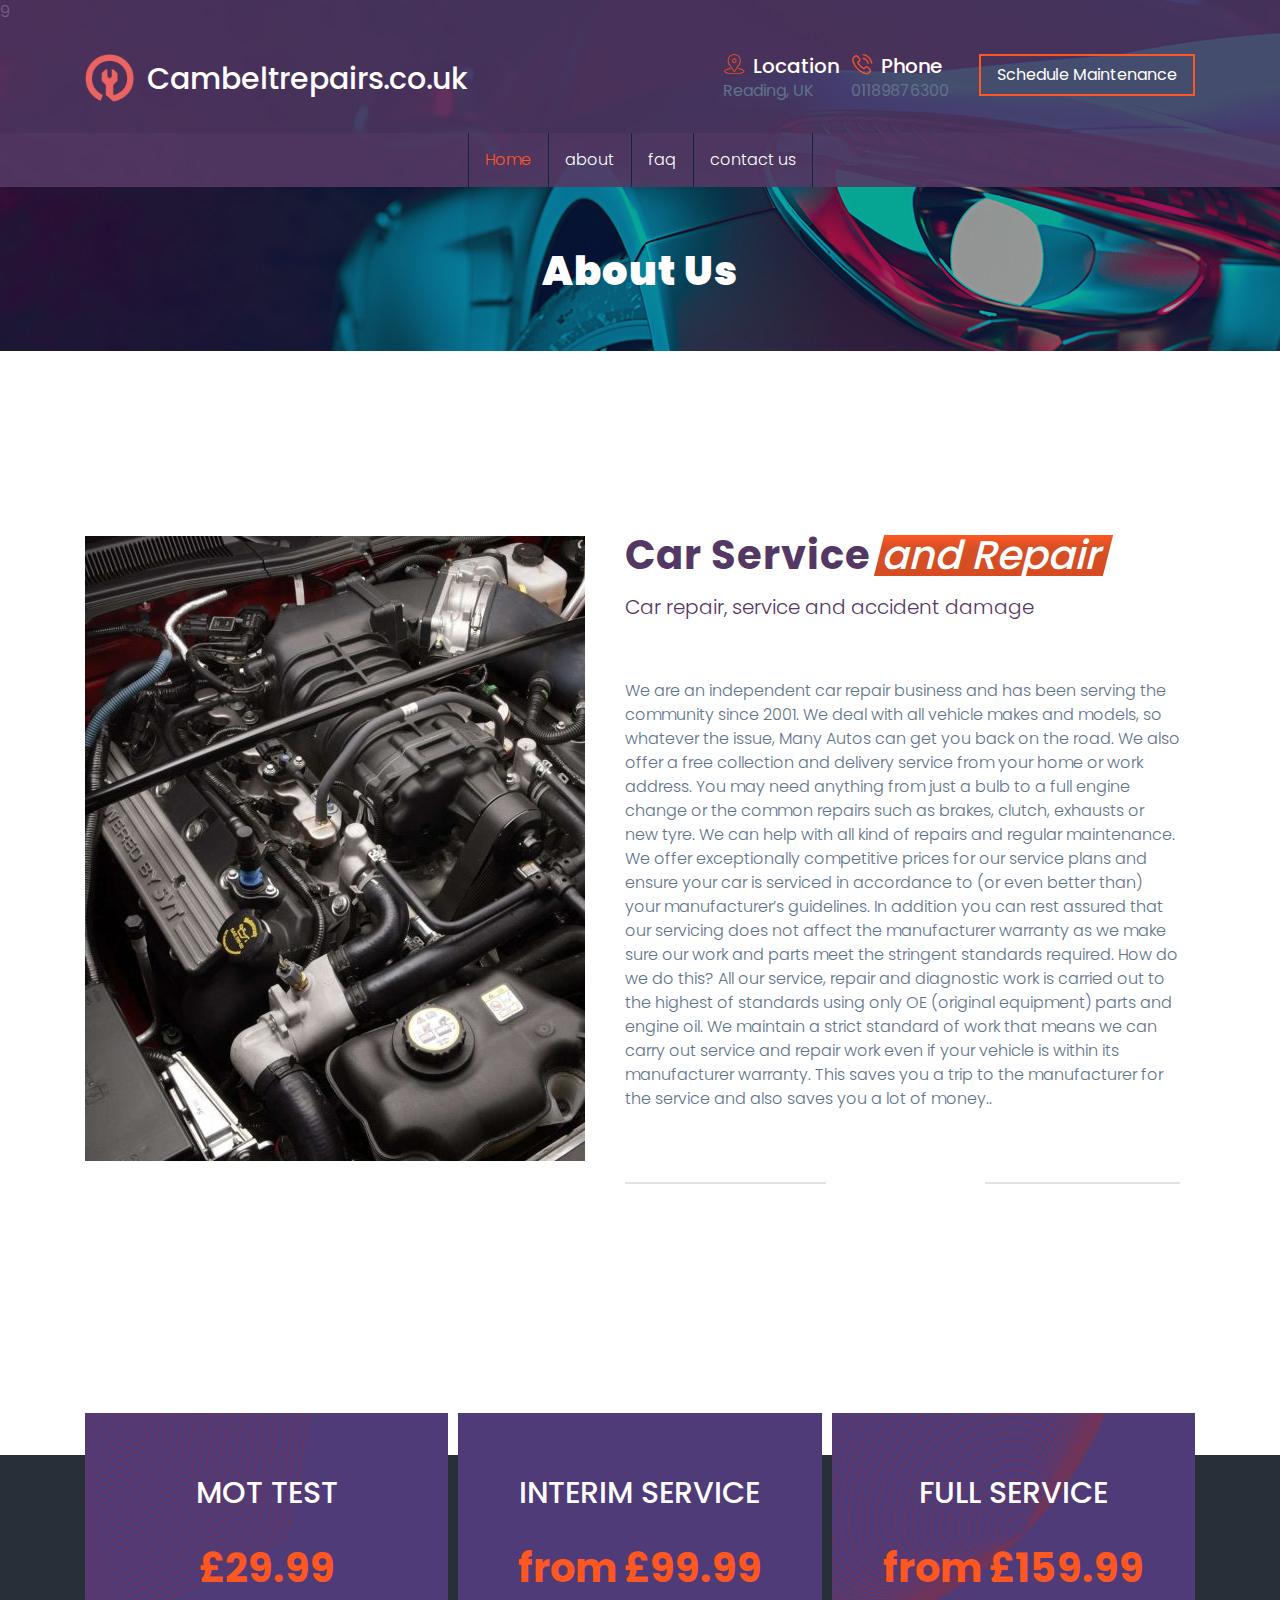
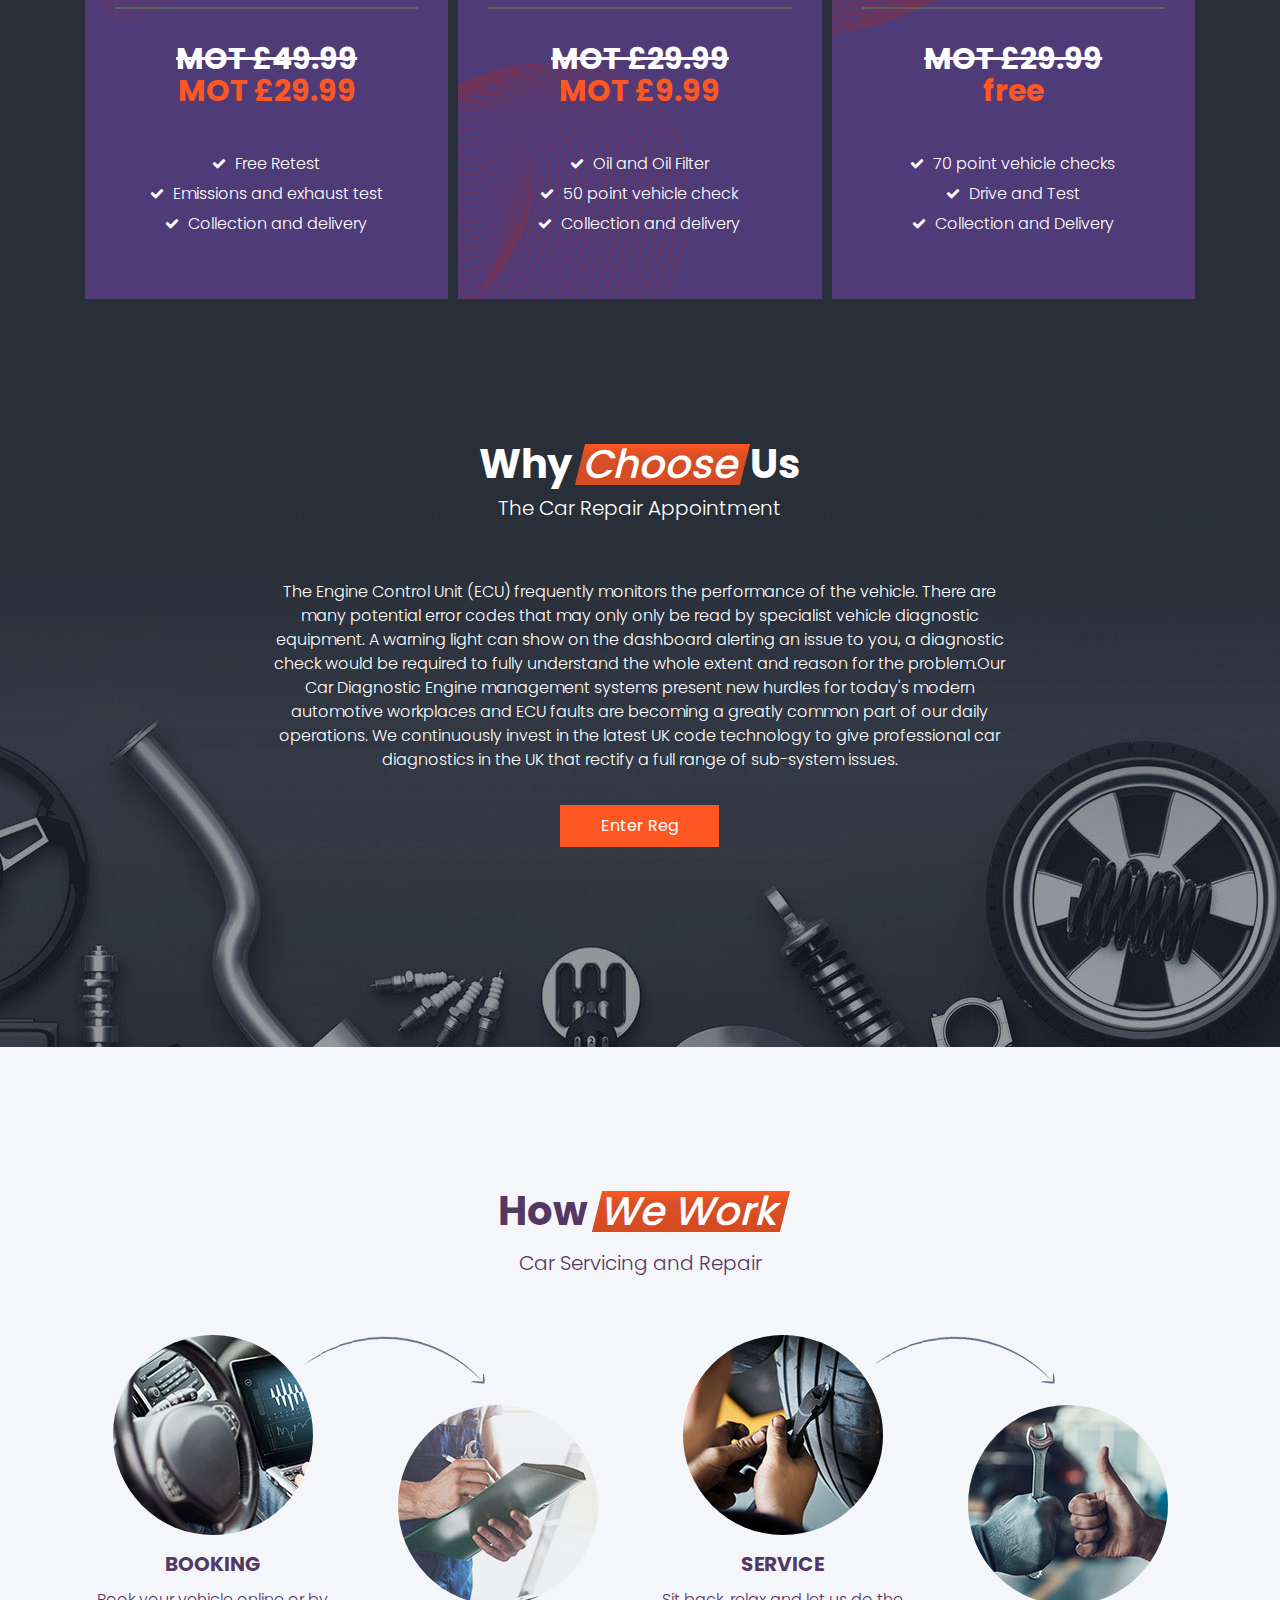
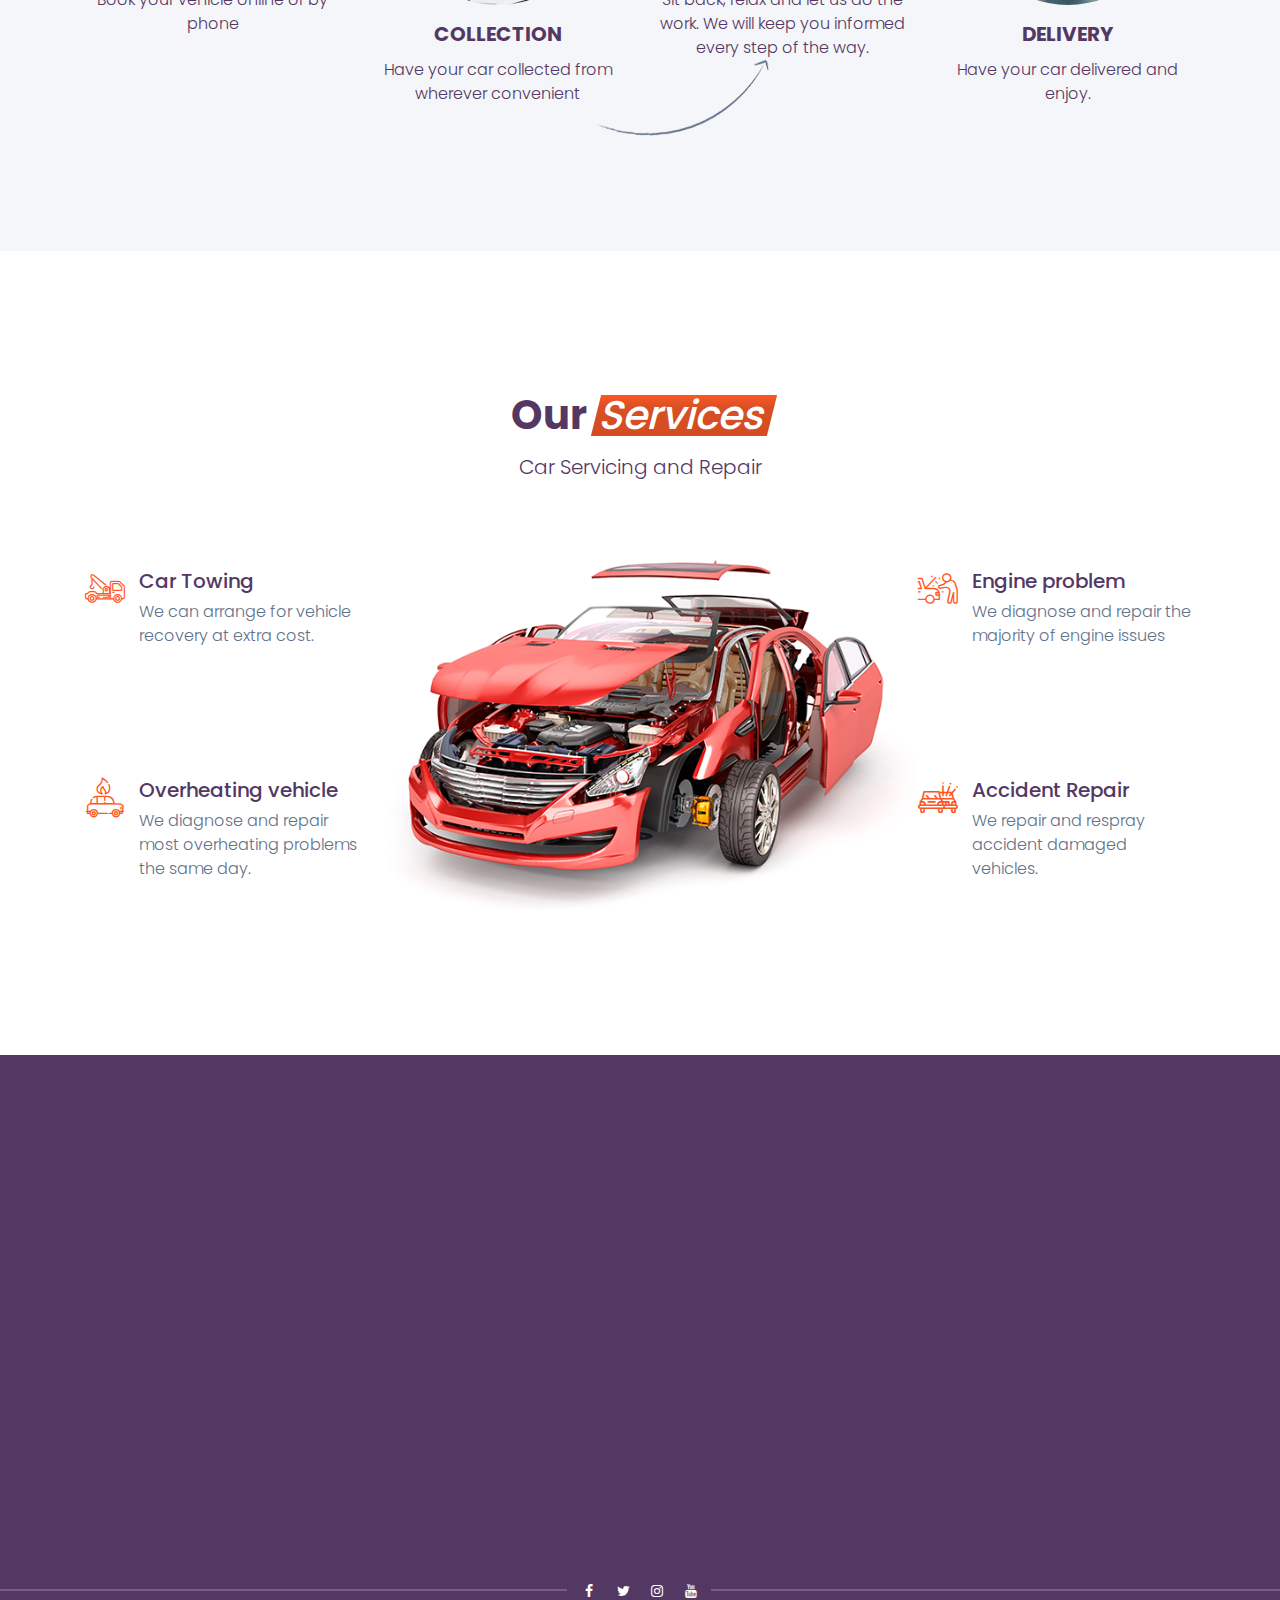
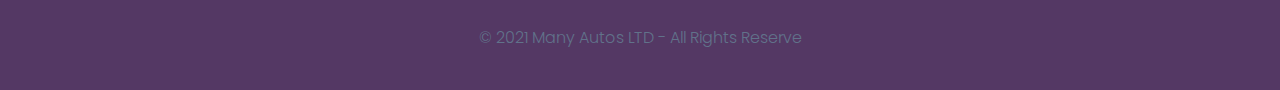
==== about.html @ 630802f2 "upload project" ====
<!DOCTYPE html>
<!--[if lt IE 7]>      <html class="no-js lt-ie9 lt-ie8 lt-ie7"> <![endif]-->
<!--[if IE 7]>         <html class="no-js lt-ie9 lt-ie8"> <![endif]-->
<!--[if IE 8]>         <html class="no-js lt-ie9"> <![endif]-->
<!--[if gt IE 8]><!-->
<html class="no-js">
  <!--<![endif]-->
  <head>
    <meta http-equiv="content-type" content="text/html; charset=utf-8">
    <!-- Smartsupp Live Chat script -->
    <script type="text/javascript">
var _smartsupp = _smartsupp || {};
_smartsupp.key = '002fcc499d709c8a14ff2251e79c9b4c94eb533a';
window.smartsupp||(function(d) {
  var s,c,o=smartsupp=function(){ o._.push(arguments)};o._=[];
  s=d.getElementsByTagName('script')[0];c=d.createElement('script');
  c.type='text/javascript';c.charset='utf-8';c.async=true;
  c.src='https://www.smartsuppchat.com/loader.js?';s.parentNode.insertBefore(c,s);
})(document);
</script> <title>Cambeltrepairs</title>
    <!--[if IE]>
		<meta http-equiv="X-UA-Compatible" content="IE=edge">	<![endif]-->
    <meta name="description" content="">
    <meta name="viewport" content="width=device-width, initial-scale=1, shrink-to-fit=no">
    <!-- Place favicon.ico and apple-touch-icon.png in the root directory -->
    <link rel="stylesheet" href="css/bootstrap.min.css">
    <link rel="stylesheet" href="css/animations.css">
    <link rel="stylesheet" href="css/font-awesome.css">
    <link rel="stylesheet" href="css/main.css" class="color-switcher-link">
    <script src="js/vendor/modernizr-2.6.2.min.js"></script>
    <!--[if lt IE 9]>
		<script src="js/vendor/html5shiv.min.js"></script>		<script src="js/vendor/respond.min.js"></script>		<script src="js/vendor/jquery-1.12.4.min.js"></script>	<![endif]-->
  </head>
  <body> <!--[if lt IE 9]>
		<div class="bg-danger text-center">You are using an <strong>outdated</strong> browser. Please <a href="http://browsehappy.com/" class="color-main">upgrade your browser</a> to improve your experience.</div>	<![endif]-->
    <div class="preloader">
      <div class="preloader_image"></div>
    </div>
    <!-- search modal -->
    <div class="modal" tabindex="-1" role="dialog" aria-labelledby="search_modal"

      id="search_modal"> <button type="button" class="close" data-dismiss="modal"

        aria-label="Close"> <span aria-hidden="true">×</span> </button>
      <div class="widget widget_search">
        <form method="get" class="searchform search-form" action="/">
          <div class="form-group"> <input value="" name="search" class="form-control"

              placeholder="Search keyword" id="modal-search-input" type="text">
          </div>
          <button type="submit" class="btn">Search</button> </form>
      </div>
    </div>
    <!-- Unyson messages modal -->
    <div class="modal fade" tabindex="-1" role="dialog" id="messages_modal">
      <div class="fw-messages-wrap ls p-normal">
        <!-- Uncomment this UL with LI to show messages in modal popup to your user: -->
        <!--
		<ul class="list-unstyled">			<li>Message To User</li>		</ul>		--> </div>
    </div>
    <!-- eof .modal -->
    <div class="modal fade" id="modalLoginForm" tabindex="-1" role="dialog" aria-labelledby="modalLoginForm"

      aria-hidden="true">
      <div class="modal-dialog" role="document">
        <div class="row c-gutter-0"> <button type="button" class="close" data-dismiss="modal"

            aria-label="Close"> <span>×</span> </button>
          <div class="col-6">
            <div class="modal-content">
              <div class="modal-header justify-content-center">
                <h4 class="modal-title">Sign in</h4>
              </div>
              <div class="modal-body">
                <form action="/">
                  <div class="form-group has-placeholder"> <label for="name-sigin">Your
                      Name:</label> <input class="form-control" id="name-sigin"

                      placeholder="Enter your name" name="First name" type="text">
                  </div>
                  <div class="form-group has-placeholder"> <label for="sigpassword">Password:</label>
                    <input class="form-control" id="sigpassword" placeholder="password"

                      name="sigpassword" type="password"> </div>
                  <div class="modal-password"> <a href="#" class="modal-password-btn">Forgot
                      password?</a> </div>
                  <div class="modal-footer d-flex justify-content-center"> <button

                      type="submit" class="btn btn-small btn-maincolor log-btn">Log
                      in</button> </div>
                </form>
              </div>
            </div>
          </div>
          <div class="col-6 ds s-overlay"> <img src="images/modal-login-form.jpg"

              alt=""> </div>
        </div>
      </div>
    </div>
    <!-- wrappers for visual page editor and boxed version of template -->
    <div id="canvas">
      <div id="box_wrapper">
        <!-- template sections -->
        <div class="header_absolute s-parallax ds bs s-overlay">
          <!--topline section visible only on small screens|-->
          <section class="page_toplogo ds s-overlay s-pt-10 s-pb-5 s-py-lg-30">9
            <div class="container">
              <div class="row align-items-center">
                <div class="col-lg-12">
                  <div class="d-lg-flex justify-content-lg-end align-items-lg-center">
                    <div class="mr-auto">
                      <!--
							if you want to display toplogo info on smaller screens							than use following CSS classes below:						 	d-sm-flex justify-content-sm-center						 -->
                      <div class="d-none d-lg-flex justify-content-center justify-content-lg-start">
                        <a href="index.html" class="logo"> <img src="images/logo.png" alt="">
                          <span class="logo-text fw-500">Cambeltrepairs.co.uk</span>
                        </a> </div>
                    </div>
                    <!--
						if you want to display toplogo info on smaller screens						than use following CSS classes below:						d-sm-flex justify-lg-content-end justify-content-sm-between align-items-center					-->
                    <div class="d-flex justify-lg-content-end align-items-center meta-icons">
                      <div class="media">
                        <div class="media d-none d-md-flex">
                          <div class="icon-styled color-main fs-20"> <i class="ico-placeholder"></i>
                          </div>
                          <div class="media-body">
                            <h6>Location</h6>
                            <p class="fw-400">Reading, UK </p>
                          </div>
                        </div>
                        <div class="media">
                          <div class="icon-styled color-main fs-20"> <i class="ico-phone-call"></i>
                          </div>
                          <div class="media-body">
                            <h6>Phone</h6>
                            <p class="fw-400"> 01189876300 </p>
                          </div>
                        </div>
                        <div class="d-none d-xl-block"> <a href="https://www.manyautosltd.com/service-booking"

                            class="btn btn-small btn-outline-maincolor btn-appointment">Schedule
                            Maintenance</a> </div>
                      </div>
                    </div>
                    <!-- header toggler --> </div>
                </div>
              </div>
            </div>
          </section>
          <!--eof topline-->
          <!-- header with single Bootstrap column only for navigation and includes. Used with topline and toplogo sections. Menu toggler must be in toplogo section -->
          <header class="page_header s-py-10 s-py-lg-0 ds ms s-overlay nav-bordered justify-nav-center">
            <div class="container-fluid">
              <div class="row align-items-center">
                <div class="d-lg-none col-11"> <a href="index.html" class="logo"> <img

                      src="images/logo.png" alt=""> <span class="logo-text fw-500"><span class="fw-200">Cambeltrepairs</span></span> </a> </div>
                <div class="col-xl-12">
                  <div class="nav-wrap">
                    <!-- main nav start -->
                    <nav class="top-nav">
                      <ul class="nav sf-menu">
                        <li class="active"> <a href="index">Home</a> </li>
                        <li> <a href="about">about</a></li>
                        <li> <a href="faq">faq</a> </li>
                        <li> <a href="https://manyautosltd.com/contact">contact us</a></li>
                        <!-- blog -->
                        <!-- eof contacts -->
                      </ul>
                    </nav>
                    <!-- eof main nav --> </div>
                </div>
              </div>
            </div>
            <!-- header toggler --> <span class="toggle_menu"><span></span></span>
          </header>
          <section class="page_title ds s-pt-105 s-pb-50 s-pt-lg-115 s-pb-lg-60">
            <div class="divider-3 d-none d-lg-block"></div>
            <div class="container">
              <div class="row">
                <div class="col-md-12">
                  <h1 class="bold text-center">About Us</h1>
                </div>
              </div>
            </div>
          </section>
        </div>
        <section class="ls s-py-60 s-pb-md-100 s-py-lg-150">
          <div class="container">
            <div class="row">
              <div class="col-12">
                <div class="row align-items-center text-center text-lg-left c-gutter-0">
                  <div class="col-lg-6"> <img src="images/team/07.jpg" alt="">
                    <div class="divider-40 d-block d-lg-none"></div>
                  </div>
                  <div class="left-content col-lg-6 text-center text-lg-left">
                    <div class="divider-30 d-none d-lg-block"></div>
                    <h4 class="mt-0">Car Service<span class="text-gradient">and
                        Repair</span></h4>
                    <p class="fs-20 color-dark">Car repair, service and accident
                      damage</p>
                    <div class="divider-60 d-none d-xl-block"></div>
                    <p> We are an independent car repair business and has been
                      serving the community since 2001. We deal with all vehicle
                      makes and models, so whatever the issue, Many Autos can
                      get you back on the road. We also offer a free collection
                      and delivery service from your home or work address.
                      You may need anything from just a bulb to a full engine
                      change or the common repairs such as brakes, clutch,
                      exhausts or new tyre. We can help with all kind of repairs
                      and regular maintenance.
                      We offer exceptionally competitive prices for our service
                      plans and ensure your car is serviced in accordance to (or
                      even better than) your manufacturer’s guidelines. In
                      addition you can rest assured that our servicing does not
                      affect the manufacturer warranty as we make sure our work
                      and parts meet the stringent standards required. How do we
                      do this? All our service, repair and diagnostic work is
                      carried out to the highest of standards using only OE
                      (original equipment) parts and engine oil.
                      We maintain a strict standard of work that means we can
                      carry out service and repair work even if your vehicle is
                      within its manufacturer warranty. This saves you a trip to
                      the manufacturer for the service and also saves you a lot
                      of money.. </p>
                    <div class="divider-60 d-none d-xl-block"></div>
                    <p class="signature text-center with-border overflow-hidden">
                      <img src="" alt=""> </p>
                  </div>
                </div>
              </div>
            </div>
          </div>
          <div class="divider-110 d-none d-lg-block"></div>
        </section>
        <section class="ds s-pt-60 s-pt-md-5 s-pb-0 s-pb-md-15 s-pb-lg-150 choose-us-section c-gutter-10 overflow-visible"

          id="choose-us">
           <div class="container">
            <div class="row plan-content c-mt-0 c-mt-lg-10 c-mt-xl-0">
              <div class="col-xl-4 col-md-6">
                <div class="pricing-plan plan1 cs">
                  <div class="plan-name">
                    <h5 class="text-uppercase"> MOT TEST </h5>
                  </div>
                  <div class="price-wrap pt-5 color-main2"><span class="plan-sign">£</span>
                    <span class="plan-price">29.99</span>
                    </div>
                    <hr style="width:100%;text-align:left;margin-left:0">
                     <div class="price-wrap pt-2">
                    <span class="plan-price priceOff">MOT £49.99</span>
                    </div>
                     <div class="price-wrap pt-2 color-main2">
                    <span class="plan-price priceOn">MOT £29.99</span>
                    </div>
                  <div class="plan-features">
                    <ul>
                      <li><i class="ico-check fs-12 fw-900"></i>Free Retest</li>
                      <li><i class="ico-check fs-12 fw-900"></i>Emissions and
                        exhaust test</li>
                      <li><i class="ico-check fs-12 fw-900"></i>Collection and
                        delivery</li>
                    </ul>
                  </div>
                </div>
              </div>
              <div class="col-xl-4 col-md-6">
                <div class="pricing-plan plan2 cs">
                  <div class="plan-name">
                    <h5 class="text-uppercase"> Interim Service </h5>
                  </div>
                  <div class="price-wrap pt-5 color-main2"><span class="plan-sign">from £</span>
                    <span class="plan-price">99.99</span>
                    </div>
                    <hr style="width:100%;text-align:left;margin-left:0">
                     <div class="price-wrap pt-2">
                    <span class="plan-price priceOff">MOT £29.99</span>
                    </div>
                     <div class="price-wrap pt-2 color-main2">
                    <span class="plan-price priceOn">MOT £9.99</span>
                    </div>
                  <div class="plan-features">
                    <ul>
                      <li><i class="ico-check fs-12 fw-900"></i>Oil and Oil
                        Filter</li>
                      <li><i class="ico-check fs-12 fw-900"></i>50 point vehicle
                        check</li>
                      <li><i class="ico-check fs-12 fw-900"></i>Collection and
                        delivery</li>
                    </ul>
                  </div>
                </div>
              </div>
              <div class="col-xl-4 col-md-6">
                <div class="pricing-plan plan3 cs">
                  <div class="plan-name">
                    <h5 class="text-uppercase"> Full
                      Service </h5>
                  </div>
                  <div class="price-wrap pt-5 color-main2"><span class="plan-sign">from £</span>
                    <span class="plan-price">159.99</span>
                    </div>
                    <hr style="width:100%;text-align:left;margin-left:0">
                     <div class="price-wrap pt-2">
                    <span class="plan-price priceOff">MOT £29.99</span>
                    </div>
                     <div class="price-wrap pt-2 color-main2">
                    <span class="plan-price priceOn">free</span>
                    </div>
                  <div class="plan-features">
                    <ul>
                      <li><i class="ico-check fs-12 fw-900"></i>70 point vehicle
                        checks</li>
                      <li><i class="ico-check fs-12 fw-900"></i>Drive and Test</li>
                      <li><i class="ico-check fs-12 fw-900"></i>Collection and
                        Delivery</li>
                    </ul>
                  </div>
                </div>
              </div>
              
              <div class="divider-145 d-none d-lg-block"></div>
            </div>
            <div class="row c-mb-45 c-mb-lg-0">
              <div class="divider-40 d-block d-lg-none"></div>
              <div class="offset-lg-2 col-lg-8 item-content text-center">
                <h3 class="special-heading text-center">Why<span class="text-gradient">Choose</span>
                  Us</h3>
                <p class="fs-20 color-dark">The Car Repair Appointment</p>
                <div class="divider-60 d-none d-lg-block"></div>
                <p>The Engine Control Unit (ECU) frequently monitors the performance of the vehicle. There are many
                 potential error codes that may only only be read by specialist vehicle diagnostic equipment. A warning light can show on the dashboard
                alerting an issue to you, a diagnostic check would be required to fully understand the whole extent and reason for the problem.Our Car Diagnostic
                Engine management systems present new hurdles for today's modern automotive workplaces and ECU faults are becoming a greatly common part of our daily operations.
                We continuously invest in the latest UK code technology to give professional car diagnostics in the UK that rectify a full range of sub-system issues.</p>
                <div class="divider-33 d-none d-lg-block"></div>
                <div> <a href="https://manyautosltd.com/" class="btn btn-small btn-maincolor">Enter Reg</a>
                </div>
              </div>
            </div>
            <div class="divider-50 d-none d-lg-block"></div>
          </div>
        </section>
        <section class="s-pt-55 s-pb-0 s-pt-md-50 s-pt-lg-140 s-pb-lg-145 ls ms text-center steps-section"

          id="steps">
          <div class="container">
            <div class="col-12 text-center mb-55">
              <h4>How<span class="text-gradient">We Work</span></h4>
              <p class="fs-20 color-dark">Car Servicing and Repair</p>
              <div class="divider-60 d-none d-xl-block"></div>
            </div>
            <div class="row c-mb-53 c-mb-lg-0">
              <div class="col-12 col-lg-3">
                <div class="steps"> <img src="images/step01.jpg" alt="">
                  <div class="step-content">
                    <h6 class="fw-700">BOOKING</h6>
                    <p class="color-dark">Book your vehicle online or by phone</p>
                  </div>
                </div>
              </div>
              <div class="col-12 col-lg-3">
                <div class="steps feature-step"> <img src="images/step02.jpg" alt="">
                  <div class="step-content">
                    <h6 class="fw-700">COLLECTION</h6>
                    <p class="color-dark">Have your car collected from wherever
                      convenient</p>
                  </div>
                </div>
              </div>
              <div class="col-12 col-lg-3">
                <div class="steps"> <img src="images/step03.jpg" alt="">
                  <div class="step-content">
                    <h6 class="fw-700">SERVICE</h6>
                    <p class="color-dark">Sit back, relax and let us do the
                      work. We will keep you informed every step of the way. </p>
                  </div>
                </div>
              </div>
              <div class="col-12 col-lg-3">
                <div class="steps feature-step last-step"> <img src="images/step04.jpg"

                    alt="">
                  <div class="step-content">
                    <h6 class="fw-700">DELIVERY</h6>
                    <p class="color-dark">Have your car delivered and enjoy.</p>
                  </div>
                </div>
              </div>
            </div>
          </div>
        </section>
        <section class="ls s-pt-55 s-pt-md-50 s-pb-5 s-pt-lg-140 s-pb-lg-145 service-section text-center text-lg-left c-gutter-0"

          id="service">
          <div class="container">
            <div class=" col-12 mb-50 text-center">
              <h4>Our<span class="text-gradient">Services</span></h4>
              <p class="fs-20 color-dark">Car Servicing and Repair</p>
              <div class="divider-60 d-none d-xl-block"></div>
            </div>
            <div class="row align-items-center">
              <div class="col-lg-4 col-xl-3">
                <div class="media">
                  <div class="icon-styled color-main fs-40"> <i class="ico-tow-truck"></i>
                  </div>
                  <div class="media-body">
                    <h6> Car Towing </h6>
                    <p> We can arrange for vehicle recovery at extra cost. </p>
                  </div>
                </div>
                
                <div class="divider-130 d-none d-lg-block"></div>
                <div class="media">
                  <div class="icon-styled color-main fs-40"> <i class="ico-car-alt"></i>
                  </div>
                  <div class="media-body">
                    <h6> Overheating vehicle </h6>
                    <p> We diagnose and repair most overheating problems the
                      same day. </p>
                  </div>
                </div>
              </div>
              <div class="col-lg-4 col-xl-6"> <img src="images/02.png" alt="">
              </div>
              <div class="col-lg-4 col-xl-3">
                <div class="media">
                  <div class="icon-styled color-main fs-40"> <i class="ico-breakdown"></i>
                  </div>
                  <div class="media-body">
                    <h6> Engine problem </h6>
                    <p> We diagnose and repair the majority of engine issues </p>
                  </div>
                </div>
                <div class="divider-130 d-none d-lg-block"></div>
                <div class="media">
                  <div class="icon-styled color-main fs-40"><i class="ico-accident"></i>
                  </div>
                  <div class="media-body">
                    <h6> Accident Repair </h6>
                    <p> We repair and respray accident damaged vehicles. </p>
                  </div>
                </div>
               
                </div>
              </div>
            </div>
          </div>
        </section>
        <div id="footer"></div>
        <footer class="page_footer ds ms s-pt-60 s-pt-lg-80 c-gutter-40">
          <div class="container">
            <div class="row">
              <div class="divider-20 d-none d-xl-block"></div>
              <div class="col-md-4 animate" data-animation="fadeInUp">
                <div class="widget widget_working_hours">
                  <h3>Our Hours</h3>
                  <ul class="list-bordered">
                    <li class="row">
                      <div class="col-6"> Monday </div>
                      <div class="col-6"> <span class="color-darkgrey">9:00 -
                          6:00pm</span> </div>
                    </li>
                    <li class="row">
                      <div class="col-6"> Tuesday </div>
                      <div class="col-6"> <span class="color-darkgrey">9:00 -
                          6:00pm</span> </div>
                    </li>
                    <li class="row">
                      <div class="col-6"> Wednesday </div>
                      <div class="col-6"> <span class="color-darkgrey">9:00 -
                          6:00pm</span> </div>
                    </li>
                    <li class="row">
                      <div class="col-6"> Thursday </div>
                      <div class="col-6"> <span class="color-darkgrey">9:00 -
                          6:00pm</span> </div>
                    </li>
                    <li class="row">
                      <div class="col-6"> Friday </div>
                      <div class="col-6"> <span class="color-darkgrey">9:00 -
                          6:00pm</span> </div>
                    </li>
                    <li class="row">
                      <div class="col-6"> Saturday </div>
                      <div class="col-6"> <span class="color-darkgrey">10:00 -
                          6:00pm</span> </div>
                    </li>
                    <li class="row">
                      <div class="col-6"> Sunday </div>
                      <div class="col-6"> <span class="color-darkgrey">Closed</span>
                      </div>
                    </li>
                  </ul>
                </div>
              </div>
              <div class="col-md-4 animate" data-animation="fadeInUp">
                <!-- <div class="widget widget_contact_form">
                  <h3 class="widget-title">Drop a line</h3>
                  <form class="contact-form c-mb-20 c-gutter-20" method="post" action="sendmail.php">
                    <div class="form-group has-placeholder"> <label for="name">Full
                        Name <span class="required">*</span></label> <i class="fa fa-user color-darkgrey"></i>
                      <input aria-required="true" size="30" value="" name="name"

                        id="name" class="form-control" placeholder="Name" type="text">
                    </div>
                    <div class="form-group has-placeholder"> <label for="email">Email
                        address<span class="required">*</span></label> <i class="fa fa-envelope color-darkgrey"></i>
                      <input aria-required="true" size="30" value="" name="email"

                        id="email" class="form-control" placeholder="Email" type="email">
                    </div>
                    <div class="form-group has-placeholder"> <label for="message">Message</label>
                      <i class="fa fa-pencil color-darkgrey"></i> <textarea aria-required="true"

rows="6" cols="45" name="message" id="message" class="form-control" placeholder="Message"></textarea>
                    </div>
                    <div class="form-group mt-30"> <button type="submit" id="contact_form_submit"

                        name="contact_submit" class="btn btn-maincolor">Send
                        Message </button> </div>
                  </form>
                </div> -->
              </div>
              <div class="col-md-4 animate" data-animation="fadeInUp">
                <div class="widget widget_icons_list list2">
                  <h3>Contacts</h3>
                  <p>Contact us via phone or our online chat system</p>
                  <div class="media side-icon-box">
                    <div class="icon-styled color-main fs-14"> <i class="fa fa-map-marker"></i>
                    </div>
                    <p class="media-body">Unit 4, Tunbridge Jones Industrial
                      Estate
                      Cradock Road, Reading, RG2 0JT</p>
                  </div>
                  <div class="media side-icon-box">
                    <div class="icon-styled color-main fs-14"> <i class="fa fa-phone"></i>
                    </div>
                    <p class="media-body">01189876300</p>
                  </div>
                </div>
                <div class="widget widget_social_buttons"> <a href="https://www.facebook.com/manyautoslimited/"

                    class="fa fa-facebook color-bg-icon rounded-icon"></a> <a href="https://twitter.com/manyautos"

                    class="fa fa-twitter color-bg-icon rounded-icon"></a> <a href="https://www.instagram.com/manyauto/"

                    class="fa fa-instagram color-bg-icon rounded-icon"></a> 
                     <a

                    href="https://www.youtube.com/channel/UCj5peOCn-mwfKkOplGkrD4w"

                    class="fa fa-youtube color-bg-icon rounded-icon"></a> 
                      </div>
              </div>
            </div>
          </div>
        </footer>
        <section class="page_copyright ds ms s-pt-0 s-pb-25 s-py-lg-20">
          <div class="container">
            <div class="divider-2 d-none d-lg-block"></div>
            <div class="row align-items-center">
              <div class="divider-20 d-none d-lg-block"></div>
              <div class="col-md-12 text-center">
                <p class="social-icons with-border"> <span><a href="https://www.facebook.com/manyautoslimited/"

                      class="fa fa-facebook-f"></a> <a href="https://twitter.com/manyautos"

                      class="fa fa-twitter"></a> <a href="https://www.instagram.com/manyauto/"

                      class="fa fa-instagram"></a> <a href="https://www.youtube.com/channel/UCj5peOCn-mwfKkOplGkrD4w"

                      class="fa fa-youtube"></a></span> </p>
                <p> © 2021 Many Autos LTD - All Rights Reserve</p>
              </div>
              <div class="divider-20 d-none d-lg-block"></div>
            </div>
          </div>
        </section>
      </div>
      <!-- eof #box_wrapper --> </div>
    <!-- eof #canvas -->
    <script src="js/compressed.js"></script>
    <script src="js/main.js"></script>
  </body>
</html>
---- css/animations.css ----
/*
==============================================
CSS3 ANIMATION CHEAT SHEET
==============================================

Made by Justin Aguilar

www.justinaguilar.com/animations/

Questions, comments, concerns, love letters:
justin@justinaguilar.com
==============================================
*/

/*
==============================================
slideDown
==============================================
*/


.slideDown{
	animation-name: slideDown;
	-webkit-animation-name: slideDown;

	animation-duration: 1s;
	-webkit-animation-duration: 1s;

	animation-timing-function: ease;
	-webkit-animation-timing-function: ease;

	visibility: visible;
}

@keyframes slideDown {
	0% {
		transform: translateY(-100%);
	}
	50%{
		transform: translateY(8%);
	}
	65%{
		transform: translateY(-4%);
	}
	80%{
		transform: translateY(4%);
	}
	95%{
		transform: translateY(-2%);
	}
	100% {
		transform: translateY(0%);
	}
}

@-webkit-keyframes slideDown {
	0% {
		-webkit-transform: translateY(-100%);
	}
	50%{
		-webkit-transform: translateY(8%);
	}
	65%{
		-webkit-transform: translateY(-4%);
	}
	80%{
		-webkit-transform: translateY(4%);
	}
	95%{
		-webkit-transform: translateY(-2%);
	}
	100% {
		-webkit-transform: translateY(0%);
	}
}

/*
==============================================
slideUp
==============================================
*/


.slideUp{
	animation-name: slideUp;
	-webkit-animation-name: slideUp;

	animation-duration: 1s;
	-webkit-animation-duration: 1s;

	animation-timing-function: ease;
	-webkit-animation-timing-function: ease;

	visibility: visible;
}

@keyframes slideUp {
	0% {
		transform: translateY(100%);
	}
	50%{
		transform: translateY(-8%);
	}
	65%{
		transform: translateY(4%);
	}
	80%{
		transform: translateY(-4%);
	}
	95%{
		transform: translateY(2%);
	}
	100% {
		transform: translateY(0%);
	}
}

@-webkit-keyframes slideUp {
	0% {
		-webkit-transform: translateY(100%);
	}
	50%{
		-webkit-transform: translateY(-8%);
	}
	65%{
		-webkit-transform: translateY(4%);
	}
	80%{
		-webkit-transform: translateY(-4%);
	}
	95%{
		-webkit-transform: translateY(2%);
	}
	100% {
		-webkit-transform: translateY(0%);
	}
}

/*
==============================================
slideLeft
==============================================
*/


.slideLeft{
	animation-name: slideLeft;
	-webkit-animation-name: slideLeft;

	animation-duration: 1s;
	-webkit-animation-duration: 1s;

	animation-timing-function: ease-in-out;
	-webkit-animation-timing-function: ease-in-out;

	visibility: visible;
}

@keyframes slideLeft {
	0% {
		transform: translateX(150%);
	}
	50%{
		transform: translateX(-8%);
	}
	65%{
		transform: translateX(4%);
	}
	80%{
		transform: translateX(-4%);
	}
	95%{
		transform: translateX(2%);
	}
	100% {
		transform: translateX(0%);
	}
}

@-webkit-keyframes slideLeft {
	0% {
		-webkit-transform: translateX(150%);
	}
	50%{
		-webkit-transform: translateX(-8%);
	}
	65%{
		-webkit-transform: translateX(4%);
	}
	80%{
		-webkit-transform: translateX(-4%);
	}
	95%{
		-webkit-transform: translateX(2%);
	}
	100% {
		-webkit-transform: translateX(0%);
	}
}

/*
==============================================
slideRight
==============================================
*/


.slideRight{
	animation-name: slideRight;
	-webkit-animation-name: slideRight;

	animation-duration: 1s;
	-webkit-animation-duration: 1s;

	animation-timing-function: ease-in-out;
	-webkit-animation-timing-function: ease-in-out;

	visibility: visible;
}

@keyframes slideRight {
	0% {
		transform: translateX(-150%);
	}
	50%{
		transform: translateX(8%);
	}
	65%{
		transform: translateX(-4%);
	}
	80%{
		transform: translateX(4%);
	}
	95%{
		transform: translateX(-2%);
	}
	100% {
		transform: translateX(0%);
	}
}

@-webkit-keyframes slideRight {
	0% {
		-webkit-transform: translateX(-150%);
	}
	50%{
		-webkit-transform: translateX(8%);
	}
	65%{
		-webkit-transform: translateX(-4%);
	}
	80%{
		-webkit-transform: translateX(4%);
	}
	95%{
		-webkit-transform: translateX(-2%);
	}
	100% {
		-webkit-transform: translateX(0%);
	}
}

/*
==============================================
slideExpandUp
==============================================
*/


.slideExpandUp{
	animation-name: slideExpandUp;
	-webkit-animation-name: slideExpandUp;

	animation-duration: 1.6s;
	-webkit-animation-duration: 1.6s;

	animation-timing-function: ease-out;
	-webkit-animation-timing-function: ease -out;

	visibility: visible;
}

@keyframes slideExpandUp {
	0% {
		transform: translateY(100%) scaleX(0.5);
	}
	30%{
		transform: translateY(-8%) scaleX(0.5);
	}
	40%{
		transform: translateY(2%) scaleX(0.5);
	}
	50%{
		transform: translateY(0%) scaleX(1.1);
	}
	60%{
		transform: translateY(0%) scaleX(0.9);
	}
	70% {
		transform: translateY(0%) scaleX(1.05);
	}
	80%{
		transform: translateY(0%) scaleX(0.95);
	}
	90% {
		transform: translateY(0%) scaleX(1.02);
	}
	100%{
		transform: translateY(0%) scaleX(1);
	}
}

@-webkit-keyframes slideExpandUp {
	0% {
		-webkit-transform: translateY(100%) scaleX(0.5);
	}
	30%{
		-webkit-transform: translateY(-8%) scaleX(0.5);
	}
	40%{
		-webkit-transform: translateY(2%) scaleX(0.5);
	}
	50%{
		-webkit-transform: translateY(0%) scaleX(1.1);
	}
	60%{
		-webkit-transform: translateY(0%) scaleX(0.9);
	}
	70% {
		-webkit-transform: translateY(0%) scaleX(1.05);
	}
	80%{
		-webkit-transform: translateY(0%) scaleX(0.95);
	}
	90% {
		-webkit-transform: translateY(0%) scaleX(1.02);
	}
	100%{
		-webkit-transform: translateY(0%) scaleX(1);
	}
}

/*
==============================================
expandUp
==============================================
*/


.expandUp{
	animation-name: expandUp;
	-webkit-animation-name: expandUp;

	animation-duration: 0.7s;
	-webkit-animation-duration: 0.7s;

	animation-timing-function: ease;
	-webkit-animation-timing-function: ease;

	visibility: visible;
}

@keyframes expandUp {
	0% {
		transform: translateY(100%) scale(0.6) scaleY(0.5);
	}
	60%{
		transform: translateY(-7%) scaleY(1.12);
	}
	75%{
		transform: translateY(3%);
	}
	100% {
		transform: translateY(0%) scale(1) scaleY(1);
	}
}

@-webkit-keyframes expandUp {
	0% {
		-webkit-transform: translateY(100%) scale(0.6) scaleY(0.5);
	}
	60%{
		-webkit-transform: translateY(-7%) scaleY(1.12);
	}
	75%{
		-webkit-transform: translateY(3%);
	}
	100% {
		-webkit-transform: translateY(0%) scale(1) scaleY(1);
	}
}

/*
==============================================
fadeIn
==============================================
*/

.fadeIn {
	animation-name: fadeIn;
	-webkit-animation-name: fadeIn;

	animation-duration: 1.5s;
	-webkit-animation-duration: 1.5s;

	animation-timing-function: ease-in-out;
	-webkit-animation-timing-function: ease-in-out;

	visibility: visible;
}

@keyframes fadeIn {
	0% {
		transform: scale(0);
		opacity: 0.0;
	}
	60% {
		transform: scale(1.1);
	}
	80% {
		transform: scale(0.9);
		opacity: 1;
	}
	100% {
		transform: scale(1);
		opacity: 1;
	}
}

@-webkit-keyframes fadeIn {
	0% {
		-webkit-transform: scale(0);
		opacity: 0.0;
	}
	60% {
		-webkit-transform: scale(1.1);
	}
	80% {
		-webkit-transform: scale(0.9);
		opacity: 1;
	}
	100% {
		-webkit-transform: scale(1);
		opacity: 1;
	}
}

/*
==============================================
expandOpen
==============================================
*/


.expandOpen{
	animation-name: expandOpen;
	-webkit-animation-name: expandOpen;

	animation-duration: 1.2s;
	-webkit-animation-duration: 1.2s;

	animation-timing-function: ease-out;
	-webkit-animation-timing-function: ease-out;

	visibility: visible;
}

@keyframes expandOpen {
	0% {
		transform: scale(1.8);
	}
	50% {
		transform: scale(0.95);
	}
	80% {
		transform: scale(1.05);
	}
	90% {
		transform: scale(0.98);
	}
	100% {
		transform: scale(1);
	}
}

@-webkit-keyframes expandOpen {
	0% {
		-webkit-transform: scale(1.8);
	}
	50% {
		-webkit-transform: scale(0.95);
	}
	80% {
		-webkit-transform: scale(1.05);
	}
	90% {
		-webkit-transform: scale(0.98);
	}
	100% {
		-webkit-transform: scale(1);
	}	
}

/*
==============================================
bigEntrance
==============================================
*/


.bigEntrance{
	animation-name: bigEntrance;
	-webkit-animation-name: bigEntrance;

	animation-duration: 1.6s;
	-webkit-animation-duration: 1.6s;

	animation-timing-function: ease-out;
	-webkit-animation-timing-function: ease-out;

	visibility: visible;
}

@keyframes bigEntrance {
	0% {
		transform: scale(0.3) rotate(6deg) translateX(-30%) translateY(30%);
		opacity: 0.2;
	}
	30% {
		transform: scale(1.03) rotate(-2deg) translateX(2%) translateY(-2%);
		opacity: 1;
	}
	45% {
		transform: scale(0.98) rotate(1deg) translateX(0%) translateY(0%);
		opacity: 1;
	}
	60% {
		transform: scale(1.01) rotate(-1deg) translateX(0%) translateY(0%);
		opacity: 1;
	}
	75% {
		transform: scale(0.99) rotate(1deg) translateX(0%) translateY(0%);
		opacity: 1;
	}
	90% {
		transform: scale(1.01) rotate(0deg) translateX(0%) translateY(0%);
		opacity: 1;
	}
	100% {
		transform: scale(1) rotate(0deg) translateX(0%) translateY(0%);
		opacity: 1;
	}
}

@-webkit-keyframes bigEntrance {
	0% {
		-webkit-transform: scale(0.3) rotate(6deg) translateX(-30%) translateY(30%);
		opacity: 0.2;
	}
	30% {
		-webkit-transform: scale(1.03) rotate(-2deg) translateX(2%) translateY(-2%);
		opacity: 1;
	}
	45% {
		-webkit-transform: scale(0.98) rotate(1deg) translateX(0%) translateY(0%);
		opacity: 1;
	}
	60% {
		-webkit-transform: scale(1.01) rotate(-1deg) translateX(0%) translateY(0%);
		opacity: 1;
	}
	75% {
		-webkit-transform: scale(0.99) rotate(1deg) translateX(0%) translateY(0%);
		opacity: 1;
	}
	90% {
		-webkit-transform: scale(1.01) rotate(0deg) translateX(0%) translateY(0%);
		opacity: 1;
	}
	100% {
		-webkit-transform: scale(1) rotate(0deg) translateX(0%) translateY(0%);
		opacity: 1;
	}
}

/*
==============================================
hatch
==============================================
*/

.hatch{
	animation-name: hatch;
	-webkit-animation-name: hatch;

	animation-duration: 2s;
	-webkit-animation-duration: 2s;

	animation-timing-function: ease-in-out;
	-webkit-animation-timing-function: ease-in-out;

	transform-origin: 50% 100%;
	-ms-transform-origin: 50% 100%;
	-webkit-transform-origin: 50% 100%; 

	visibility: visible;
}

@keyframes hatch {
	0% {
		transform: rotate(0deg) scaleY(0.6);
	}
	20% {
		transform: rotate(-2deg) scaleY(1.05);
	}
	35% {
		transform: rotate(2deg) scaleY(1);
	}
	50% {
		transform: rotate(-2deg);
	}
	65% {
		transform: rotate(1deg);
	}
	80% {
		transform: rotate(-1deg);
	}
	100% {
		transform: rotate(0deg);
	}					
}

@-webkit-keyframes hatch {
	0% {
		-webkit-transform: rotate(0deg) scaleY(0.6);
	}
	20% {
		-webkit-transform: rotate(-2deg) scaleY(1.05);
	}
	35% {
		-webkit-transform: rotate(2deg) scaleY(1);
	}
	50% {
		-webkit-transform: rotate(-2deg);
	}
	65% {
		-webkit-transform: rotate(1deg);
	}
	80% {
		-webkit-transform: rotate(-1deg);
	}
	100% {
		-webkit-transform: rotate(0deg);
	}
}


/*
==============================================
bounce
==============================================
*/


.bounce{
	animation-name: bounce;
	-webkit-animation-name: bounce;

	animation-duration: 1.6s;
	-webkit-animation-duration: 1.6s;

	animation-timing-function: ease;
	-webkit-animation-timing-function: ease;

	transform-origin: 50% 100%;
	-ms-transform-origin: 50% 100%;
	-webkit-transform-origin: 50% 100%; 
}

@keyframes bounce {
	0% {
		transform: translateY(0%) scaleY(0.6);
	}
	60%{
		transform: translateY(-100%) scaleY(1.1);
	}
	70%{
		transform: translateY(0%) scaleY(0.95) scaleX(1.05);
	}
	80%{
		transform: translateY(0%) scaleY(1.05) scaleX(1);
	}
	90%{
		transform: translateY(0%) scaleY(0.95) scaleX(1);
	}
	100%{
		transform: translateY(0%) scaleY(1) scaleX(1);
	}
}

@-webkit-keyframes bounce {
	0% {
		-webkit-transform: translateY(0%) scaleY(0.6);
	}
	60%{
		-webkit-transform: translateY(-100%) scaleY(1.1);
	}
	70%{
		-webkit-transform: translateY(0%) scaleY(0.95) scaleX(1.05);
	}
	80%{
		-webkit-transform: translateY(0%) scaleY(1.05) scaleX(1);
	}
	90%{
		-webkit-transform: translateY(0%) scaleY(0.95) scaleX(1);
	}
	100%{
		-webkit-transform: translateY(0%) scaleY(1) scaleX(1);
	}
}


/*
==============================================
pulse
==============================================
*/

.pulse{
	animation-name: pulse;
	-webkit-animation-name: pulse;

	animation-duration: 1.5s;
	-webkit-animation-duration: 1.5s;

	animation-iteration-count: infinite;
	-webkit-animation-iteration-count: infinite;
}

@keyframes pulse {
	0% {
		transform: scale(0.95);
		opacity: 0.7;
	}
	50% {
		transform: scale(1);
		opacity: 1;
	}
	100% {
		transform: scale(0.95);
		opacity: 0.7;
	}
}

@-webkit-keyframes pulse {
	0% {
		-webkit-transform: scale(0.95);
		opacity: 0.7;
	}
	50% {
		-webkit-transform: scale(1);
		opacity: 1;
	}
	100% {
		-webkit-transform: scale(0.95);
		opacity: 0.7;
	}
}

/*
==============================================
floating
==============================================
*/

.floating{
	animation-name: floating;
	-webkit-animation-name: floating;

	animation-duration: 1.5s;
	-webkit-animation-duration: 1.5s;

	animation-iteration-count: infinite;
	-webkit-animation-iteration-count: infinite;
}

@keyframes floating {
	0% {
		transform: translateY(0%);
	}
	50% {
		transform: translateY(8%);
	}
	100% {
		transform: translateY(0%);
	}
}

@-webkit-keyframes floating {
	0% {
		-webkit-transform: translateY(0%);
	}
	50% {
		-webkit-transform: translateY(8%);
	}
	100% {
		-webkit-transform: translateY(0%);
	}
}

/*
==============================================
tossing
==============================================
*/

.tossing{
	animation-name: tossing;
	-webkit-animation-name: tossing;

	animation-duration: 2.5s;
	-webkit-animation-duration: 2.5s;

	animation-iteration-count: infinite;
	-webkit-animation-iteration-count: infinite;
}

@keyframes tossing {
	0% {
		transform: rotate(-4deg);
	}
	50% {
		transform: rotate(4deg);
	}
	100% {
		transform: rotate(-4deg);
	}		
}

@-webkit-keyframes tossing {
	0% {
		-webkit-transform: rotate(-4deg);
	}
	50% {
		-webkit-transform: rotate(4deg);
	}
	100% {
		-webkit-transform: rotate(-4deg);
	}
}

/*
==============================================
pullUp
==============================================
*/

.pullUp{
	animation-name: pullUp;
	-webkit-animation-name: pullUp;

	animation-duration: 1.1s;
	-webkit-animation-duration: 1.1s;

	animation-timing-function: ease-out;
	-webkit-animation-timing-function: ease-out;

	transform-origin: 50% 100%;
	-ms-transform-origin: 50% 100%;
	-webkit-transform-origin: 50% 100%; 
}

@keyframes pullUp {
	0% {
		transform: scaleY(0.1);
	}
	40% {
		transform: scaleY(1.02);
	}
	60% {
		transform: scaleY(0.98);
	}
	80% {
		transform: scaleY(1.01);
	}
	100% {
		transform: scaleY(0.98);
	}
	80% {
		transform: scaleY(1.01);
	}
	100% {
		transform: scaleY(1);
	}			
}

@-webkit-keyframes pullUp {
	0% {
		-webkit-transform: scaleY(0.1);
	}
	40% {
		-webkit-transform: scaleY(1.02);
	}
	60% {
		-webkit-transform: scaleY(0.98);
	}
	80% {
		-webkit-transform: scaleY(1.01);
	}
	100% {
		-webkit-transform: scaleY(0.98);
	}
	80% {
		-webkit-transform: scaleY(1.01);
	}
	100% {
		-webkit-transform: scaleY(1);
	}
}

/*
==============================================
pullDown
==============================================
*/

.pullDown{
	animation-name: pullDown;
	-webkit-animation-name: pullDown;

	animation-duration: 1.1s;
	-webkit-animation-duration: 1.1s;

	animation-timing-function: ease-out;
	-webkit-animation-timing-function: ease-out;

	transform-origin: 50% 0%;
	-ms-transform-origin: 50% 0%;
	-webkit-transform-origin: 50% 0%; 
}

@keyframes pullDown {
	0% {
		transform: scaleY(0.1);
	}
	40% {
		transform: scaleY(1.02);
	}
	60% {
		transform: scaleY(0.98);
	}
	80% {
		transform: scaleY(1.01);
	}
	100% {
		transform: scaleY(0.98);
	}
	80% {
		transform: scaleY(1.01);
	}
	100% {
		transform: scaleY(1);
	}			
}

@-webkit-keyframes pullDown {
	0% {
		-webkit-transform: scaleY(0.1);
	}
	40% {
		-webkit-transform: scaleY(1.02);
	}
	60% {
		-webkit-transform: scaleY(0.98);
	}
	80% {
		-webkit-transform: scaleY(1.01);
	}
	100% {
		-webkit-transform: scaleY(0.98);
	}
	80% {
		-webkit-transform: scaleY(1.01);
	}
	100% {
		-webkit-transform: scaleY(1);
	}
}

/*
==============================================
stretchLeft
==============================================
*/

.stretchLeft{
	animation-name: stretchLeft;
	-webkit-animation-name: stretchLeft;

	animation-duration: 1.5s;
	-webkit-animation-duration: 1.5s;

	animation-timing-function: ease-out;
	-webkit-animation-timing-function: ease-out;

	transform-origin: 100% 0%;
	-ms-transform-origin: 100% 0%;
	-webkit-transform-origin: 100% 0%; 
}

@keyframes stretchLeft {
	0% {
		transform: scaleX(0.3);
	}
	40% {
		transform: scaleX(1.02);
	}
	60% {
		transform: scaleX(0.98);
	}
	80% {
		transform: scaleX(1.01);
	}
	100% {
		transform: scaleX(0.98);
	}
	80% {
		transform: scaleX(1.01);
	}
	100% {
		transform: scaleX(1);
	}			
}

@-webkit-keyframes stretchLeft {
	0% {
		-webkit-transform: scaleX(0.3);
	}
	40% {
		-webkit-transform: scaleX(1.02);
	}
	60% {
		-webkit-transform: scaleX(0.98);
	}
	80% {
		-webkit-transform: scaleX(1.01);
	}
	100% {
		-webkit-transform: scaleX(0.98);
	}
	80% {
		-webkit-transform: scaleX(1.01);
	}
	100% {
		-webkit-transform: scaleX(1);
	}
}

/*
==============================================
stretchRight
==============================================
*/

.stretchRight{
	animation-name: stretchRight;
	-webkit-animation-name: stretchRight;

	animation-duration: 1.5s;
	-webkit-animation-duration: 1.5s;

	animation-timing-function: ease-out;
	-webkit-animation-timing-function: ease-out;

	transform-origin: 0% 0%;
	-ms-transform-origin: 0% 0%;
	-webkit-transform-origin: 0% 0%; 
}

@keyframes stretchRight {
	0% {
		transform: scaleX(0.3);
	}
	40% {
		transform: scaleX(1.02);
	}
	60% {
		transform: scaleX(0.98);
	}
	80% {
		transform: scaleX(1.01);
	}
	100% {
		transform: scaleX(0.98);
	}
	80% {
		transform: scaleX(1.01);
	}
	100% {
		transform: scaleX(1);
	}			
}

@-webkit-keyframes stretchRight {
	0% {
		-webkit-transform: scaleX(0.3);
	}
	40% {
		-webkit-transform: scaleX(1.02);
	}
	60% {
		-webkit-transform: scaleX(0.98);
	}
	80% {
		-webkit-transform: scaleX(1.01);
	}
	100% {
		-webkit-transform: scaleX(0.98);
	}
	80% {
		-webkit-transform: scaleX(1.01);
	}
	100% {
		-webkit-transform: scaleX(1);
	}
}



.animated{-webkit-animation-fill-mode:both;-moz-animation-fill-mode:both;-ms-animation-fill-mode:both;-o-animation-fill-mode:both;animation-fill-mode:both;-webkit-animation-duration:1s;-moz-animation-duration:1s;-ms-animation-duration:1s;-o-animation-duration:1s;animation-duration:1s;}.animated.hinge{-webkit-animation-duration:1s;-moz-animation-duration:1s;-ms-animation-duration:1s;-o-animation-duration:1s;animation-duration:1s;}@-webkit-keyframes fadeIn {
	0% {opacity: 0;}	100% {opacity: 1;}
}
/*
@-moz-keyframes fadeIn {
0% {opacity: 0;}
100% {opacity: 1;}
}

@-o-keyframes fadeIn {
0% {opacity: 0;}
100% {opacity: 1;}
}

@keyframes fadeIn {
0% {opacity: 0;}
100% {opacity: 1;}
}

.fadeIn {
-webkit-animation-name: fadeIn;
-moz-animation-name: fadeIn;
-o-animation-name: fadeIn;
animation-name: fadeIn;
}
*/
@-webkit-keyframes fadeInUp {
	0% {
		opacity: 0;
		-webkit-transform: translateY(20px);
	}

	100% {
		opacity: 1;
		-webkit-transform: translateY(0);
	}
}

@-moz-keyframes fadeInUp {
	0% {
		opacity: 0;
		-moz-transform: translateY(20px);
	}

	100% {
		opacity: 1;
		-moz-transform: translateY(0);
	}
}

@-o-keyframes fadeInUp {
	0% {
		opacity: 0;
		-o-transform: translateY(20px);
	}

	100% {
		opacity: 1;
		-o-transform: translateY(0);
	}
}

@keyframes fadeInUp {
	0% {
		opacity: 0;
		transform: translateY(20px);
	}

	100% {
		opacity: 1;
		transform: translateY(0);
	}
}

.fadeInUp {
	-webkit-animation-name: fadeInUp;
	-moz-animation-name: fadeInUp;
	-o-animation-name: fadeInUp;
	animation-name: fadeInUp;
}
@-webkit-keyframes fadeInDown {
	0% {
		opacity: 0;
		-webkit-transform: translateY(-20px);
	}

	100% {
		opacity: 1;
		-webkit-transform: translateY(0);
	}
}

@-moz-keyframes fadeInDown {
	0% {
		opacity: 0;
		-moz-transform: translateY(-20px);
	}

	100% {
		opacity: 1;
		-moz-transform: translateY(0);
	}
}

@-o-keyframes fadeInDown {
	0% {
		opacity: 0;
		-o-transform: translateY(-20px);
	}

	100% {
		opacity: 1;
		-o-transform: translateY(0);
	}
}

@keyframes fadeInDown {
	0% {
		opacity: 0;
		transform: translateY(-20px);
	}

	100% {
		opacity: 1;
		transform: translateY(0);
	}
}

.fadeInDown {
	-webkit-animation-name: fadeInDown;
	-moz-animation-name: fadeInDown;
	-o-animation-name: fadeInDown;
	animation-name: fadeInDown;
}
@-webkit-keyframes fadeInLeft {
	0% {
		opacity: 0;
		-webkit-transform: translateX(-20px);
	}

	100% {
		opacity: 1;
		-webkit-transform: translateX(0);
	}
}

@-moz-keyframes fadeInLeft {
	0% {
		opacity: 0;
		-moz-transform: translateX(-20px);
	}

	100% {
		opacity: 1;
		-moz-transform: translateX(0);
	}
}

@-o-keyframes fadeInLeft {
	0% {
		opacity: 0;
		-o-transform: translateX(-20px);
	}

	100% {
		opacity: 1;
		-o-transform: translateX(0);
	}
}

@keyframes fadeInLeft {
	0% {
		opacity: 0;
		transform: translateX(-20px);
	}

	100% {
		opacity: 1;
		transform: translateX(0);
	}
}

.fadeInLeft {
	-webkit-animation-name: fadeInLeft;
	-moz-animation-name: fadeInLeft;
	-o-animation-name: fadeInLeft;
	animation-name: fadeInLeft;
}
@-webkit-keyframes fadeInRight {
	0% {
		opacity: 0;
		-webkit-transform: translateX(20px);
	}

	100% {
		opacity: 1;
		-webkit-transform: translateX(0);
	}
}

@-moz-keyframes fadeInRight {
	0% {
		opacity: 0;
		-moz-transform: translateX(20px);
	}

	100% {
		opacity: 1;
		-moz-transform: translateX(0);
	}
}

@-o-keyframes fadeInRight {
	0% {
		opacity: 0;
		-o-transform: translateX(20px);
	}

	100% {
		opacity: 1;
		-o-transform: translateX(0);
	}
}

@keyframes fadeInRight {
	0% {
		opacity: 0;
		transform: translateX(20px);
	}

	100% {
		opacity: 1;
		transform: translateX(0);
	}
}

.fadeInRight {
	-webkit-animation-name: fadeInRight;
	-moz-animation-name: fadeInRight;
	-o-animation-name: fadeInRight;
	animation-name: fadeInRight;
}
@-webkit-keyframes fadeInUpBig {
	0% {
		opacity: 0;
		-webkit-transform: translateY(2000px);
	}

	100% {
		opacity: 1;
		-webkit-transform: translateY(0);
	}
}

@-moz-keyframes fadeInUpBig {
	0% {
		opacity: 0;
		-moz-transform: translateY(2000px);
	}

	100% {
		opacity: 1;
		-moz-transform: translateY(0);
	}
}

@-o-keyframes fadeInUpBig {
	0% {
		opacity: 0;
		-o-transform: translateY(2000px);
	}

	100% {
		opacity: 1;
		-o-transform: translateY(0);
	}
}

@keyframes fadeInUpBig {
	0% {
		opacity: 0;
		transform: translateY(2000px);
	}

	100% {
		opacity: 1;
		transform: translateY(0);
	}
}

.fadeInUpBig {
	-webkit-animation-name: fadeInUpBig;
	-moz-animation-name: fadeInUpBig;
	-o-animation-name: fadeInUpBig;
	animation-name: fadeInUpBig;
}
@-webkit-keyframes fadeInDownBig {
	0% {
		opacity: 0;
		-webkit-transform: translateY(-2000px);
	}

	100% {
		opacity: 1;
		-webkit-transform: translateY(0);
	}
}

@-moz-keyframes fadeInDownBig {
	0% {
		opacity: 0;
		-moz-transform: translateY(-2000px);
	}

	100% {
		opacity: 1;
		-moz-transform: translateY(0);
	}
}

@-o-keyframes fadeInDownBig {
	0% {
		opacity: 0;
		-o-transform: translateY(-2000px);
	}

	100% {
		opacity: 1;
		-o-transform: translateY(0);
	}
}

@keyframes fadeInDownBig {
	0% {
		opacity: 0;
		transform: translateY(-2000px);
	}

	100% {
		opacity: 1;
		transform: translateY(0);
	}
}

.fadeInDownBig {
	-webkit-animation-name: fadeInDownBig;
	-moz-animation-name: fadeInDownBig;
	-o-animation-name: fadeInDownBig;
	animation-name: fadeInDownBig;
}
@-webkit-keyframes fadeInLeftBig {
	0% {
		opacity: 0;
		-webkit-transform: translateX(-2000px);
	}

	100% {
		opacity: 1;
		-webkit-transform: translateX(0);
	}
}
@-moz-keyframes fadeInLeftBig {
	0% {
		opacity: 0;
		-moz-transform: translateX(-2000px);
	}

	100% {
		opacity: 1;
		-moz-transform: translateX(0);
	}
}
@-o-keyframes fadeInLeftBig {
	0% {
		opacity: 0;
		-o-transform: translateX(-2000px);
	}

	100% {
		opacity: 1;
		-o-transform: translateX(0);
	}
}
@keyframes fadeInLeftBig {
	0% {
		opacity: 0;
		transform: translateX(-2000px);
	}

	100% {
		opacity: 1;
		transform: translateX(0);
	}
}

.fadeInLeftBig {
	-webkit-animation-name: fadeInLeftBig;
	-moz-animation-name: fadeInLeftBig;
	-o-animation-name: fadeInLeftBig;
	animation-name: fadeInLeftBig;
}
@-webkit-keyframes fadeInRightBig {
	0% {
		opacity: 0;
		-webkit-transform: translateX(2000px);
	}

	100% {
		opacity: 1;
		-webkit-transform: translateX(0);
	}
}

@-moz-keyframes fadeInRightBig {
	0% {
		opacity: 0;
		-moz-transform: translateX(2000px);
	}

	100% {
		opacity: 1;
		-moz-transform: translateX(0);
	}
}

@-o-keyframes fadeInRightBig {
	0% {
		opacity: 0;
		-o-transform: translateX(2000px);
	}

	100% {
		opacity: 1;
		-o-transform: translateX(0);
	}
}

@keyframes fadeInRightBig {
	0% {
		opacity: 0;
		transform: translateX(2000px);
	}

	100% {
		opacity: 1;
		transform: translateX(0);
	}
}

.fadeInRightBig {
	-webkit-animation-name: fadeInRightBig;
	-moz-animation-name: fadeInRightBig;
	-o-animation-name: fadeInRightBig;
	animation-name: fadeInRightBig;
}
@-webkit-keyframes fadeOut {
	0% {opacity: 1;}
	100% {opacity: 0;}
}

@-moz-keyframes fadeOut {
	0% {opacity: 1;}
	100% {opacity: 0;}
}

@-o-keyframes fadeOut {
	0% {opacity: 1;}
	100% {opacity: 0;}
}

@keyframes fadeOut {
	0% {opacity: 1;}
	100% {opacity: 0;}
}

.fadeOut {
	-webkit-animation-name: fadeOut;
	-moz-animation-name: fadeOut;
	-o-animation-name: fadeOut;
	animation-name: fadeOut;
}
@-webkit-keyframes fadeOutUp {
	0% {
		opacity: 1;
		-webkit-transform: translateY(0);
	}

	100% {
		opacity: 0;
		-webkit-transform: translateY(-20px);
	}
}
@-moz-keyframes fadeOutUp {
	0% {
		opacity: 1;
		-moz-transform: translateY(0);
	}

	100% {
		opacity: 0;
		-moz-transform: translateY(-20px);
	}
}
@-o-keyframes fadeOutUp {
	0% {
		opacity: 1;
		-o-transform: translateY(0);
	}

	100% {
		opacity: 0;
		-o-transform: translateY(-20px);
	}
}
@keyframes fadeOutUp {
	0% {
		opacity: 1;
		transform: translateY(0);
	}

	100% {
		opacity: 0;
		transform: translateY(-20px);
	}
}

.fadeOutUp {
	-webkit-animation-name: fadeOutUp;
	-moz-animation-name: fadeOutUp;
	-o-animation-name: fadeOutUp;
	animation-name: fadeOutUp;
}
@-webkit-keyframes fadeOutDown {
	0% {
		opacity: 1;
		-webkit-transform: translateY(0);
	}

	100% {
		opacity: 0;
		-webkit-transform: translateY(20px);
	}
}

@-moz-keyframes fadeOutDown {
	0% {
		opacity: 1;
		-moz-transform: translateY(0);
	}

	100% {
		opacity: 0;
		-moz-transform: translateY(20px);
	}
}

@-o-keyframes fadeOutDown {
	0% {
		opacity: 1;
		-o-transform: translateY(0);
	}

	100% {
		opacity: 0;
		-o-transform: translateY(20px);
	}
}

@keyframes fadeOutDown {
	0% {
		opacity: 1;
		transform: translateY(0);
	}

	100% {
		opacity: 0;
		transform: translateY(20px);
	}
}

.fadeOutDown {
	-webkit-animation-name: fadeOutDown;
	-moz-animation-name: fadeOutDown;
	-o-animation-name: fadeOutDown;
	animation-name: fadeOutDown;
}
@-webkit-keyframes fadeOutLeft {
	0% {
		opacity: 1;
		-webkit-transform: translateX(0);
	}

	100% {
		opacity: 0;
		-webkit-transform: translateX(-20px);
	}
}

@-moz-keyframes fadeOutLeft {
	0% {
		opacity: 1;
		-moz-transform: translateX(0);
	}

	100% {
		opacity: 0;
		-moz-transform: translateX(-20px);
	}
}

@-o-keyframes fadeOutLeft {
	0% {
		opacity: 1;
		-o-transform: translateX(0);
	}

	100% {
		opacity: 0;
		-o-transform: translateX(-20px);
	}
}

@keyframes fadeOutLeft {
	0% {
		opacity: 1;
		transform: translateX(0);
	}

	100% {
		opacity: 0;
		transform: translateX(-20px);
	}
}

.fadeOutLeft {
	-webkit-animation-name: fadeOutLeft;
	-moz-animation-name: fadeOutLeft;
	-o-animation-name: fadeOutLeft;
	animation-name: fadeOutLeft;
}
@-webkit-keyframes fadeOutRight {
	0% {
		opacity: 1;
		-webkit-transform: translateX(0);
	}

	100% {
		opacity: 0;
		-webkit-transform: translateX(20px);
	}
}

@-moz-keyframes fadeOutRight {
	0% {
		opacity: 1;
		-moz-transform: translateX(0);
	}

	100% {
		opacity: 0;
		-moz-transform: translateX(20px);
	}
}

@-o-keyframes fadeOutRight {
	0% {
		opacity: 1;
		-o-transform: translateX(0);
	}

	100% {
		opacity: 0;
		-o-transform: translateX(20px);
	}
}

@keyframes fadeOutRight {
	0% {
		opacity: 1;
		transform: translateX(0);
	}

	100% {
		opacity: 0;
		transform: translateX(20px);
	}
}

.fadeOutRight {
	-webkit-animation-name: fadeOutRight;
	-moz-animation-name: fadeOutRight;
	-o-animation-name: fadeOutRight;
	animation-name: fadeOutRight;
}
@-webkit-keyframes fadeOutUpBig {
	0% {
		opacity: 1;
		-webkit-transform: translateY(0);
	}

	100% {
		opacity: 0;
		-webkit-transform: translateY(-2000px);
	}
}

@-moz-keyframes fadeOutUpBig {
	0% {
		opacity: 1;
		-moz-transform: translateY(0);
	}

	100% {
		opacity: 0;
		-moz-transform: translateY(-2000px);
	}
}

@-o-keyframes fadeOutUpBig {
	0% {
		opacity: 1;
		-o-transform: translateY(0);
	}

	100% {
		opacity: 0;
		-o-transform: translateY(-2000px);
	}
}

@keyframes fadeOutUpBig {
	0% {
		opacity: 1;
		transform: translateY(0);
	}

	100% {
		opacity: 0;
		transform: translateY(-2000px);
	}
}

.fadeOutUpBig {
	-webkit-animation-name: fadeOutUpBig;
	-moz-animation-name: fadeOutUpBig;
	-o-animation-name: fadeOutUpBig;
	animation-name: fadeOutUpBig;
}
@-webkit-keyframes fadeOutDownBig {
	0% {
		opacity: 1;
		-webkit-transform: translateY(0);
	}

	100% {
		opacity: 0;
		-webkit-transform: translateY(2000px);
	}
}

@-moz-keyframes fadeOutDownBig {
	0% {
		opacity: 1;
		-moz-transform: translateY(0);
	}

	100% {
		opacity: 0;
		-moz-transform: translateY(2000px);
	}
}

@-o-keyframes fadeOutDownBig {
	0% {
		opacity: 1;
		-o-transform: translateY(0);
	}

	100% {
		opacity: 0;
		-o-transform: translateY(2000px);
	}
}

@keyframes fadeOutDownBig {
	0% {
		opacity: 1;
		transform: translateY(0);
	}

	100% {
		opacity: 0;
		transform: translateY(2000px);
	}
}

.fadeOutDownBig {
	-webkit-animation-name: fadeOutDownBig;
	-moz-animation-name: fadeOutDownBig;
	-o-animation-name: fadeOutDownBig;
	animation-name: fadeOutDownBig;
}
@-webkit-keyframes fadeOutLeftBig {
	0% {
		opacity: 1;
		-webkit-transform: translateX(0);
	}

	100% {
		opacity: 0;
		-webkit-transform: translateX(-2000px);
	}
}

@-moz-keyframes fadeOutLeftBig {
	0% {
		opacity: 1;
		-moz-transform: translateX(0);
	}

	100% {
		opacity: 0;
		-moz-transform: translateX(-2000px);
	}
}

@-o-keyframes fadeOutLeftBig {
	0% {
		opacity: 1;
		-o-transform: translateX(0);
	}

	100% {
		opacity: 0;
		-o-transform: translateX(-2000px);
	}
}

@keyframes fadeOutLeftBig {
	0% {
		opacity: 1;
		transform: translateX(0);
	}

	100% {
		opacity: 0;
		transform: translateX(-2000px);
	}
}

.fadeOutLeftBig {
	-webkit-animation-name: fadeOutLeftBig;
	-moz-animation-name: fadeOutLeftBig;
	-o-animation-name: fadeOutLeftBig;
	animation-name: fadeOutLeftBig;
}
@-webkit-keyframes fadeOutRightBig {
	0% {
		opacity: 1;
		-webkit-transform: translateX(0);
	}

	100% {
		opacity: 0;
		-webkit-transform: translateX(2000px);
	}
}
@-moz-keyframes fadeOutRightBig {
	0% {
		opacity: 1;
		-moz-transform: translateX(0);
	}

	100% {
		opacity: 0;
		-moz-transform: translateX(2000px);
	}
}
@-o-keyframes fadeOutRightBig {
	0% {
		opacity: 1;
		-o-transform: translateX(0);
	}

	100% {
		opacity: 0;
		-o-transform: translateX(2000px);
	}
}
@keyframes fadeOutRightBig {
	0% {
		opacity: 1;
		transform: translateX(0);
	}

	100% {
		opacity: 0;
		transform: translateX(2000px);
	}
}

.fadeOutRightBig {
	-webkit-animation-name: fadeOutRightBig;
	-moz-animation-name: fadeOutRightBig;
	-o-animation-name: fadeOutRightBig;
	animation-name: fadeOutRightBig;
}
@-webkit-keyframes slideInDown {
	0% {
		opacity: 0;
		-webkit-transform: translateY(-2000px);
	}

	100% {
		-webkit-transform: translateY(0);
	}
}

@-moz-keyframes slideInDown {
	0% {
		opacity: 0;
		-moz-transform: translateY(-2000px);
	}

	100% {
		-moz-transform: translateY(0);
	}
}

@-o-keyframes slideInDown {
	0% {
		opacity: 0;
		-o-transform: translateY(-2000px);
	}

	100% {
		-o-transform: translateY(0);
	}
}

@keyframes slideInDown {
	0% {
		opacity: 0;
		transform: translateY(-2000px);
	}

	100% {
		transform: translateY(0);
	}
}

.slideInDown {
	-webkit-animation-name: slideInDown;
	-moz-animation-name: slideInDown;
	-o-animation-name: slideInDown;
	animation-name: slideInDown;
}
@-webkit-keyframes slideInLeft {
	0% {
		opacity: 0;
		-webkit-transform: translateX(-100%);
	}

	100% {
		-webkit-transform: translateX(0);
	}
}

@-moz-keyframes slideInLeft {
	0% {
		opacity: 0;
		-moz-transform: translateX(-100%);
	}

	100% {
		-moz-transform: translateX(0);
	}
}

@-o-keyframes slideInLeft {
	0% {
		opacity: 0;
		-o-transform: translateX(-100%);
	}

	100% {
		-o-transform: translateX(0);
	}
}

@keyframes slideInLeft {
	0% {
		opacity: 0;
		transform: translateX(-100%);
	}

	100% {
		transform: translateX(0);
	}
}

.slideInLeft {
	-webkit-animation-name: slideInLeft;
	-moz-animation-name: slideInLeft;
	-o-animation-name: slideInLeft;
	animation-name: slideInLeft;
}
@-webkit-keyframes slideInRight {
	0% {
		opacity: 0;
		-webkit-transform: translateX(100%);
	}

	100% {
		-webkit-transform: translateX(0);
	}
}

@-moz-keyframes slideInRight {
	0% {
		opacity: 0;
		-moz-transform: translateX(100%);
	}

	100% {
		-moz-transform: translateX(0);
	}
}

@-o-keyframes slideInRight {
	0% {
		opacity: 0;
		-o-transform: translateX(100%);
	}

	100% {
		-o-transform: translateX(0);
	}
}

@keyframes slideInRight {
	0% {
		opacity: 0;
		transform: translateX(100%);
	}

	100% {
		transform: translateX(0);
	}
}

.slideInRight {
	-webkit-animation-name: slideInRight;
	-moz-animation-name: slideInRight;
	-o-animation-name: slideInRight;
	animation-name: slideInRight;
}
@-webkit-keyframes slideOutUp {
	0% {
		-webkit-transform: translateY(0);
	}

	100% {
		opacity: 0;
		-webkit-transform: translateY(-2000px);
	}
}

@-moz-keyframes slideOutUp {
	0% {
		-moz-transform: translateY(0);
	}

	100% {
		opacity: 0;
		-moz-transform: translateY(-2000px);
	}
}

@-o-keyframes slideOutUp {
	0% {
		-o-transform: translateY(0);
	}

	100% {
		opacity: 0;
		-o-transform: translateY(-2000px);
	}
}

@keyframes slideOutUp {
	0% {
		transform: translateY(0);
	}

	100% {
		opacity: 0;
		transform: translateY(-2000px);
	}
}

.slideOutUp {
	-webkit-animation-name: slideOutUp;
	-moz-animation-name: slideOutUp;
	-o-animation-name: slideOutUp;
	animation-name: slideOutUp;
}
@-webkit-keyframes slideOutLeft {
	0% {
		-webkit-transform: translateX(0);
	}

	100% {
		opacity: 0;
		-webkit-transform: translateX(-2000px);
	}
}

@-moz-keyframes slideOutLeft {
	0% {
		-moz-transform: translateX(0);
	}

	100% {
		opacity: 0;
		-moz-transform: translateX(-2000px);
	}
}

@-o-keyframes slideOutLeft {
	0% {
		-o-transform: translateX(0);
	}

	100% {
		opacity: 0;
		-o-transform: translateX(-2000px);
	}
}

@keyframes slideOutLeft {
	0% {
		transform: translateX(0);
	}

	100% {
		opacity: 0;
		transform: translateX(-2000px);
	}
}

.slideOutLeft {
	-webkit-animation-name: slideOutLeft;
	-moz-animation-name: slideOutLeft;
	-o-animation-name: slideOutLeft;
	animation-name: slideOutLeft;
}
@-webkit-keyframes slideOutRight {
	0% {
		-webkit-transform: translateX(0);
	}

	100% {
		opacity: 0;
		-webkit-transform: translateX(2000px);
	}
}

@-moz-keyframes slideOutRight {
	0% {
		-moz-transform: translateX(0);
	}

	100% {
		opacity: 0;
		-moz-transform: translateX(2000px);
	}
}

@-o-keyframes slideOutRight {
	0% {
		-o-transform: translateX(0);
	}

	100% {
		opacity: 0;
		-o-transform: translateX(2000px);
	}
}

@keyframes slideOutRight {
	0% {
		transform: translateX(0);
	}

	100% {
		opacity: 0;
		transform: translateX(2000px);
	}
}

.slideOutRight {
	-webkit-animation-name: slideOutRight;
	-moz-animation-name: slideOutRight;
	-o-animation-name: slideOutRight;
	animation-name: slideOutRight;
}

@-webkit-keyframes moveFromLeft{
	from {
		-webkit-transform: translateX(-100%);
	}
	to {
		-webkit-transform: translateX(0%);
	}
}
@-moz-keyframes moveFromLeft{
	from {
		-moz-transform: translateX(-100%);
	}
	to {
		-moz-transform: translateX(0%);
	}
}
@-ms-keyframes moveFromLeft{
	from {
		-ms-transform: translateX(-100%);
	}
	to {
		-ms-transform: translateX(0%);
	}
}
@-o-keyframes moveFromLeft{
	from {
		-o-transform: translateX(-100%);
	}
	to {
		-o-transform: translateX(0%);
	}
}
@keyframes moveFromLeft{
	from {
		transform: translateX(-100%);
	}
	to {
		transform: translateX(0%);
	}
}

.moveFromLeft {
	-webkit-animation: moveFromLeft 400ms ease;
	-moz-animation: moveFromLeft 400ms ease;
	-ms-animation: moveFromLeft 400ms ease;
	-o-animation: moveFromLeft 400ms ease;
	animation: moveFromLeft 400ms ease;
}

@-webkit-keyframes moveFromRight {
	from {
		-webkit-transform: translateX(100%);
	}
	to {
		-webkit-transform: translateX(0%);
	}
}
@-moz-keyframes moveFromRight {
	from {
		-moz-transform: translateX(100%);
	}
	to {
		-moz-transform: translateX(0%);
	}
}
@-ms-keyframes moveFromRight {
	from {
		-ms-transform: translateX(100%);
	}
	to {
		-ms-transform: translateX(0%);
	}
}
@-o-keyframes moveFromRight {
	from {
		-o-transform: translateX(100%);
	}
	to {
		-o-transform: translateX(0%);
	}
}
@keyframes moveFromRight {
	from {
		transform: translateX(100%);
	}
	to {
		transform: translateX(0%);
	}
}
.moveFromRight {
	-webkit-animation: moveFromRight 400ms ease;
	-moz-animation: moveFromRight 400ms ease;
	-ms-animation: moveFromRight 400ms ease;
	-o-animation: moveFromRight 400ms ease;
	animation: moveFromRight 400ms ease;
}

@-webkit-keyframes moveFromBottom {
	from {
		-webkit-transform: translateY(100%);
	}
	to {
		-webkit-transform: translateY(0%);
	}
}
@-moz-keyframes moveFromBottom {
	from {
		-moz-transform: translateY(100%);
	}
	to {
		-moz-transform: translateY(0%);
	}
}
@-ms-keyframes moveFromBottom {
	from {
		-ms-transform: translateY(100%);
	}
	to {
		-ms-transform: translateY(0%);
	}
}
@-o-keyframes moveFromBottom {
	from {
		-o-transform: translateY(100%);
	}
	to {
		-o-transform: translateY(0%);
	}
}
@keyframes moveFromBottom {
	from {
		transform: translateY(100%);
	}
	to {
		transform: translateY(0%);
	}
}
.moveFromBottom {
	-webkit-animation: moveFromBottom 400ms ease;
	-moz-animation: moveFromBottom 400ms ease;
	-ms-animation: moveFromBottom 400ms ease;
	-o-animation: moveFromBottom 400ms ease;
	animation: moveFromBottom 400ms ease;
}


@-webkit-keyframes scaleDisappear {
	0% {
		opacity: 1;
		-webkit-transform: scale(1);
	}
	60% {
		opacity: 0;
		-webkit-transform: scale(1.3);
	}
	100% {
		opacity: 1;
		-webkit-transform: scale(1);
	}
}
@-moz-keyframes scaleDisappear {
	0% {
		opacity: 1;
		-moz-transform: scale(1);
	}
	60% {
		opacity: 0;
		-moz-transform: scale(1.3);
	}
	100% {
		opacity: 1;
		-moz-transform: scale(1);
	}
}
@-ms-keyframes scaleDisappear {
	0% {
		opacity: 1;
		-ms-transform: scale(1);
	}
	60% {
		opacity: 0;
		-ms-transform: scale(1.3);
	}
	100% {
		opacity: 1;
		-ms-transform: scale(1);
	}
}
@-o-keyframes scaleDisappear {
	0% {
		opacity: 1;
		-o-transform: scale(1);
	}
	60% {
		opacity: 0;
		-o-transform: scale(1.3);
	}
	100% {
		opacity: 1;
		-o-transform: scale(1);
	}
}
@keyframes scaleDisappear {
	0% {
		opacity: 1;
		transform: scale(1);
	}
	60% {
		opacity: 0;
		transform: scale(1.3);
	}
	100% {
		opacity: 1;
		transform: scale(1);
	}
}
.scaleDisappear {
	-webkit-animation: scaleDisappear 350ms ease-in-out;
	-moz-animation: scaleDisappear 350ms ease-in-out;
	-ms-animation: scaleDisappear 350ms ease-in-out;
	-o-animation: scaleDisappear 350ms ease-in-out;
	animation: scaleDisappear 350ms ease-in-out;
}


@-webkit-keyframes scaleAppear {
	0% {
		opacity: 0;
		-webkit-transform: scale(0);
	}
	100% {
		opacity: 1;
		-webkit-transform: scale(1);
	}
}
@-moz-keyframes scaleAppear {
	0% {
		opacity: 0;
		-moz-transform: scale(0);
	}
	100% {
		opacity: 1;
		-moz-transform: scale(1);
	}
}
@-ms-keyframes scaleAppear {
	0% {
		opacity: 0;
		-ms-transform: scale(0);
	}
	100% {
		opacity: 1;
		-ms-transform: scale(1);
	}
}
@-o-keyframes scaleAppear {
	0% {
		opacity: 0;
		-o-transform: scale(0);
	}
	100% {
		opacity: 1;
		-o-transform: scale(1);
	}
}
@keyframes scaleAppear {
	0% {
		opacity: 0;
		transform: scale(0);
	}
	100% {
		opacity: 1;
		transform: scale(1);
	}
}
.scaleAppear {
	-webkit-animation: scaleAppear 750ms ease;
	-moz-animation: scaleAppear 750ms ease;
	-ms-animation: scaleAppear 750ms ease;
	-o-animation: scaleAppear 750ms ease;
	animation: scaleAppear 750ms ease;
}

/*
Animation example, for spinners
*/
.animate-spin {
	-moz-animation: spin 2s infinite linear;
	-o-animation: spin 2s infinite linear;
	-webkit-animation: spin 2s infinite linear;
	animation: spin 2s infinite linear;
	display: inline-block;
}
@-moz-keyframes spin {
	0% {
		-moz-transform: rotate(0deg);
		-o-transform: rotate(0deg);
		-webkit-transform: rotate(0deg);
		transform: rotate(0deg);
	}

	100% {
		-moz-transform: rotate(359deg);
		-o-transform: rotate(359deg);
		-webkit-transform: rotate(359deg);
		transform: rotate(359deg);
	}
}
@-webkit-keyframes spin {
	0% {
		-moz-transform: rotate(0deg);
		-o-transform: rotate(0deg);
		-webkit-transform: rotate(0deg);
		transform: rotate(0deg);
	}

	100% {
		-moz-transform: rotate(359deg);
		-o-transform: rotate(359deg);
		-webkit-transform: rotate(359deg);
		transform: rotate(359deg);
	}
}
@-o-keyframes spin {
	0% {
		-moz-transform: rotate(0deg);
		-o-transform: rotate(0deg);
		-webkit-transform: rotate(0deg);
		transform: rotate(0deg);
	}

	100% {
		-moz-transform: rotate(359deg);
		-o-transform: rotate(359deg);
		-webkit-transform: rotate(359deg);
		transform: rotate(359deg);
	}
}
@-ms-keyframes spin {
	0% {
		-moz-transform: rotate(0deg);
		-o-transform: rotate(0deg);
		-webkit-transform: rotate(0deg);
		transform: rotate(0deg);
	}

	100% {
		-moz-transform: rotate(359deg);
		-o-transform: rotate(359deg);
		-webkit-transform: rotate(359deg);
		transform: rotate(359deg);
	}
}
@keyframes spin {
	0% {
		-moz-transform: rotate(0deg);
		-o-transform: rotate(0deg);
		-webkit-transform: rotate(0deg);
		transform: rotate(0deg);
	}

	100% {
		-moz-transform: rotate(359deg);
		-o-transform: rotate(359deg);
		-webkit-transform: rotate(359deg);
		transform: rotate(359deg);
	}
}
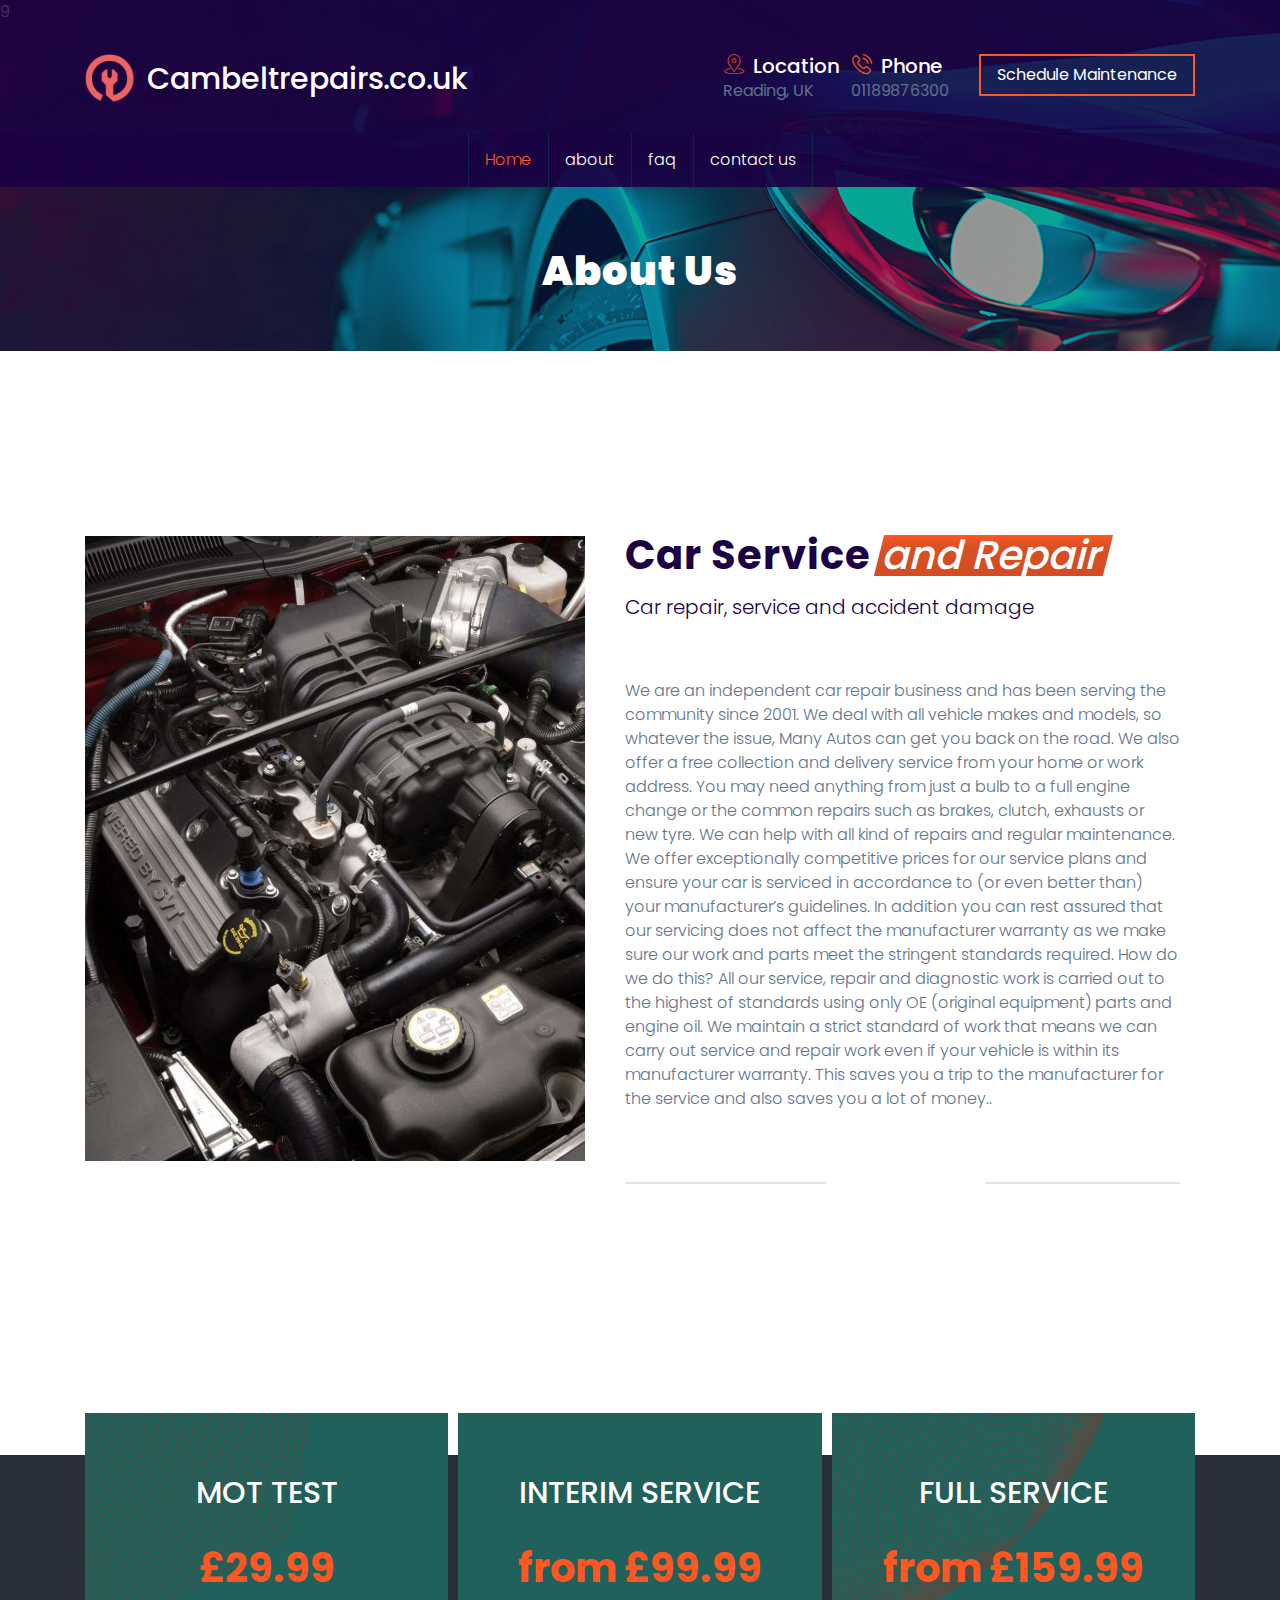
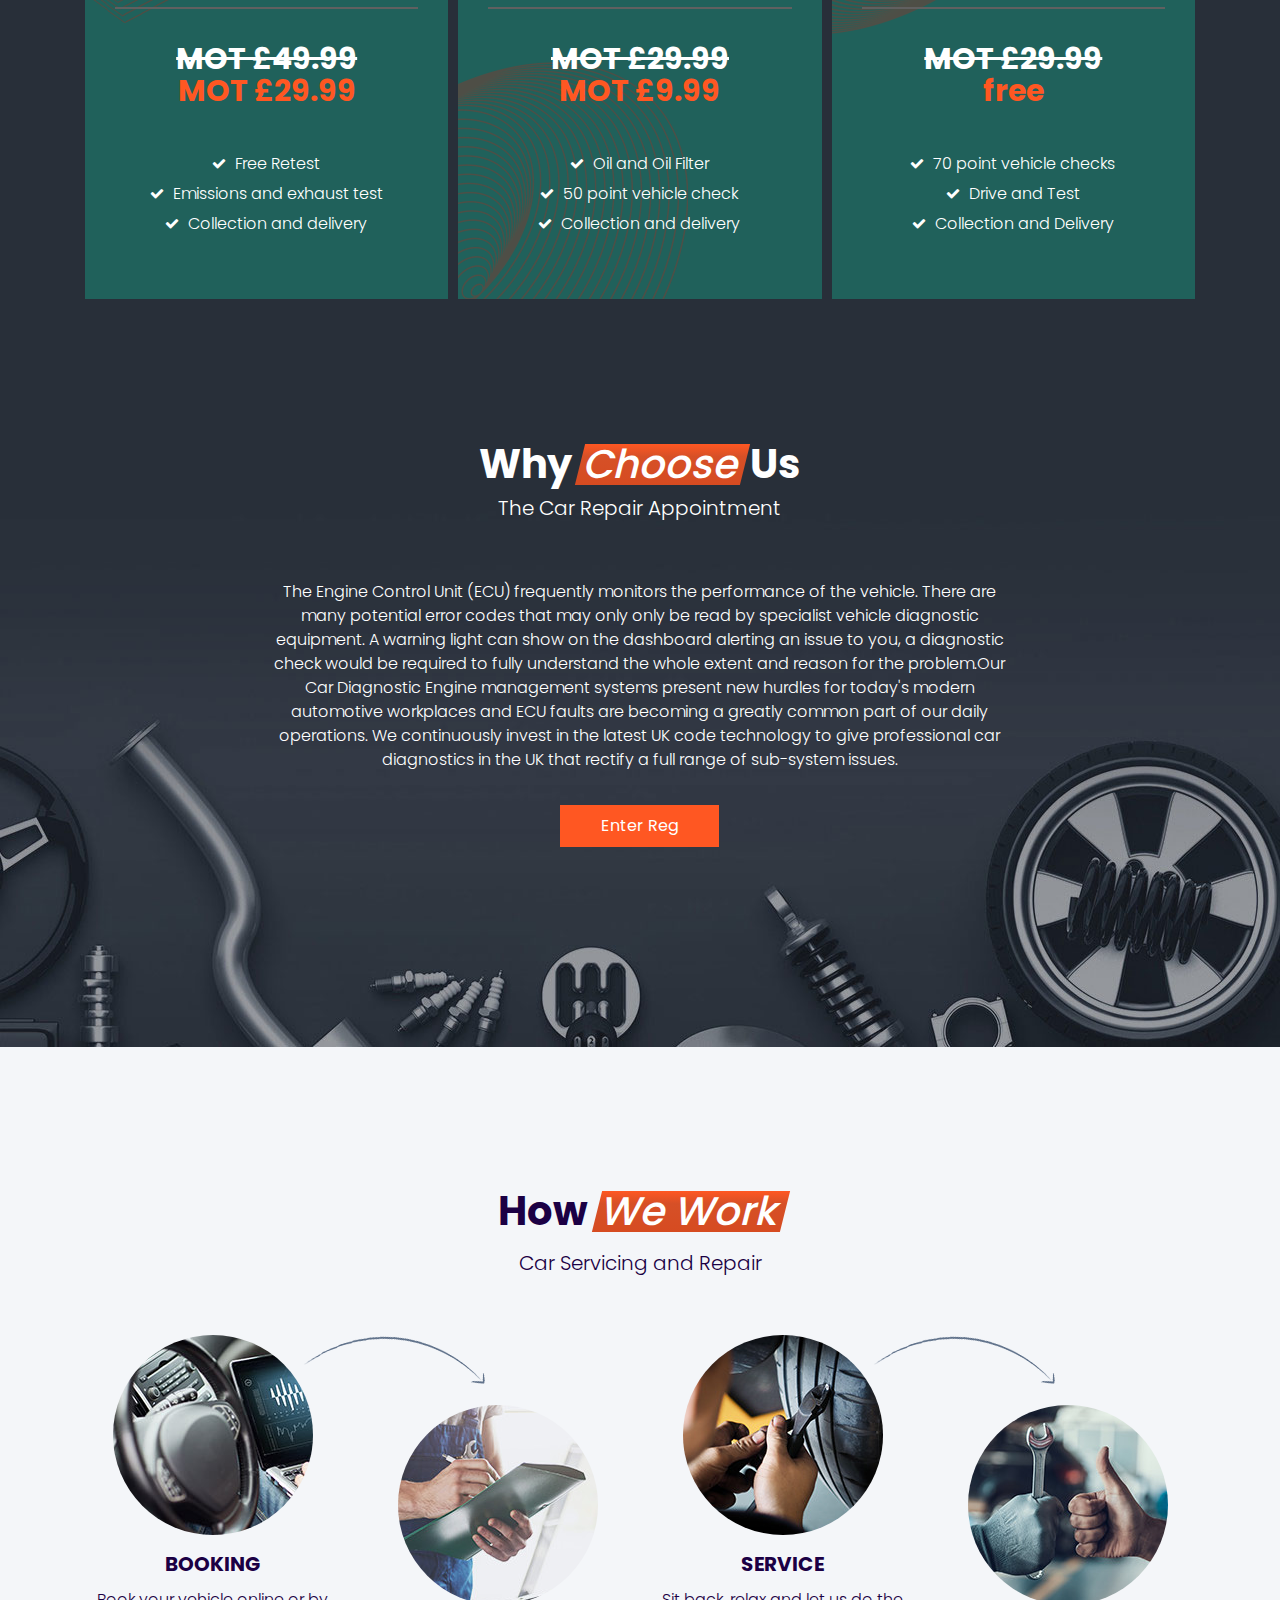
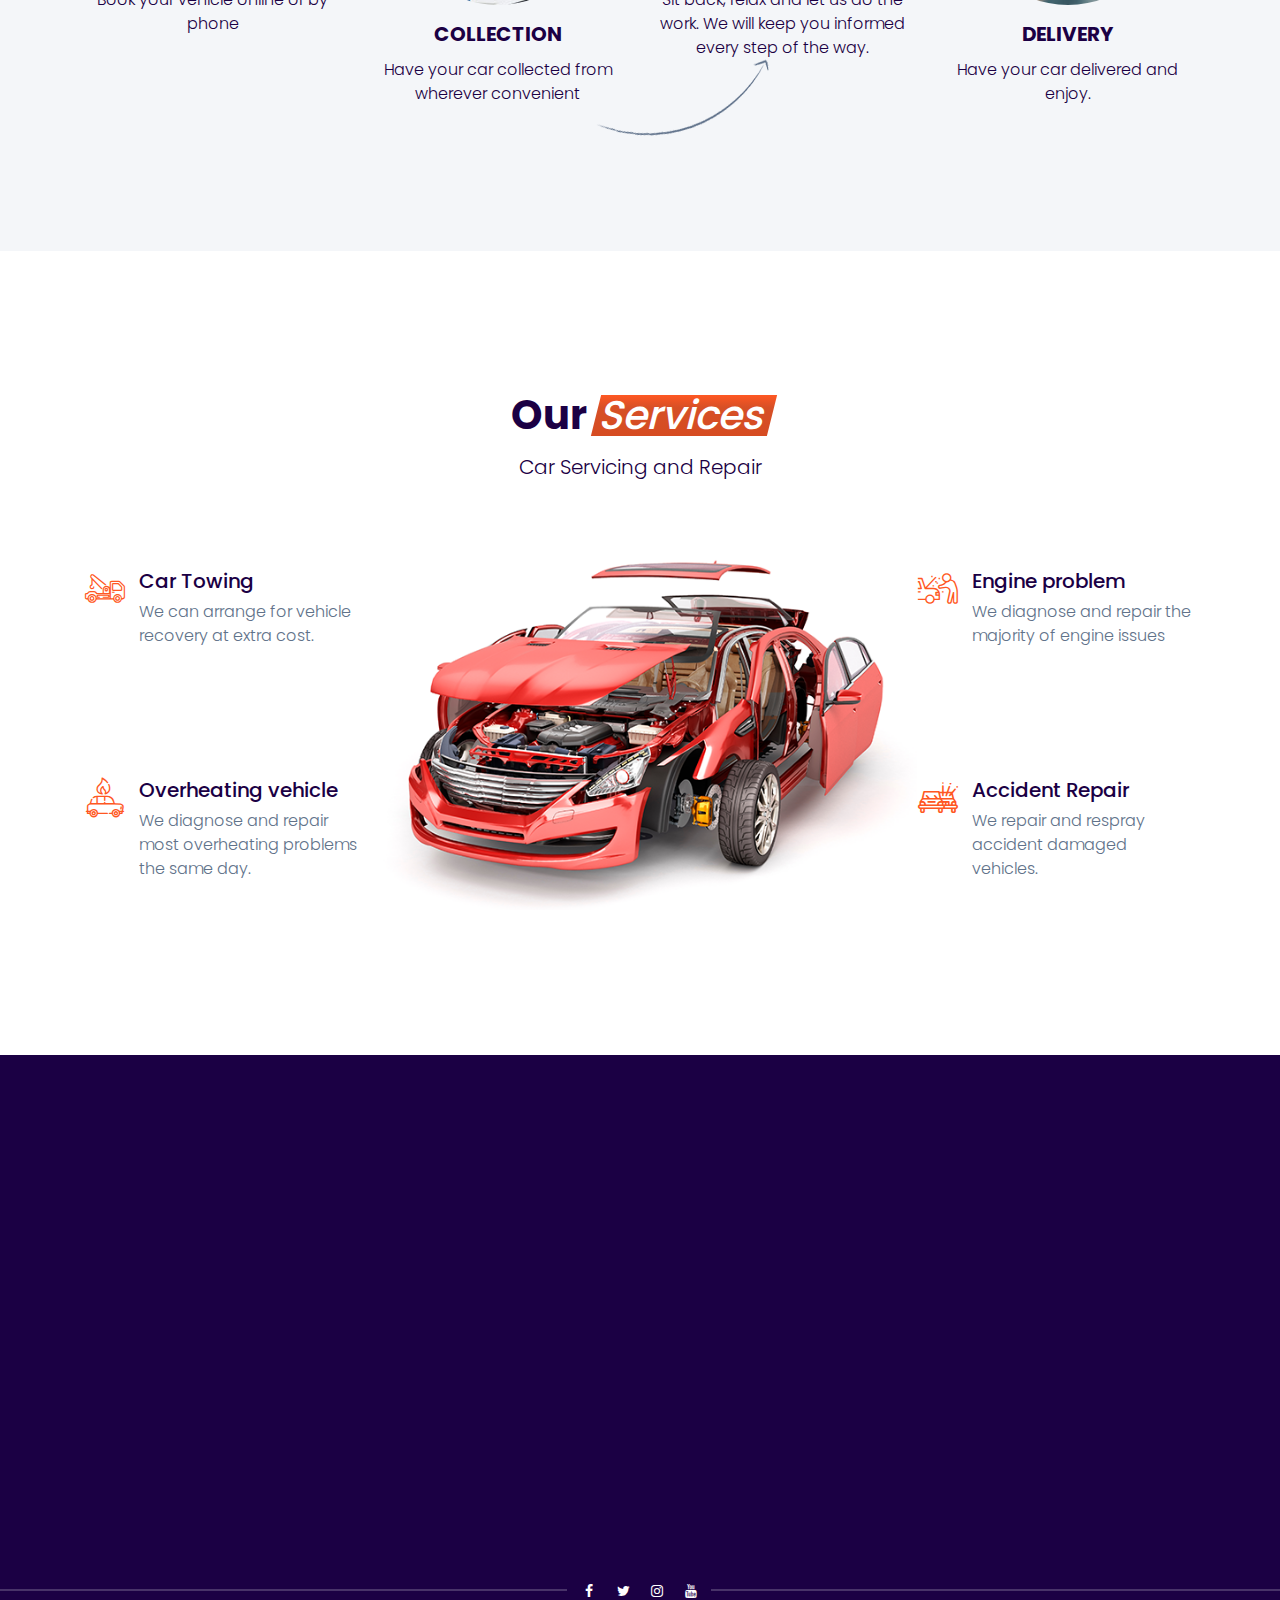
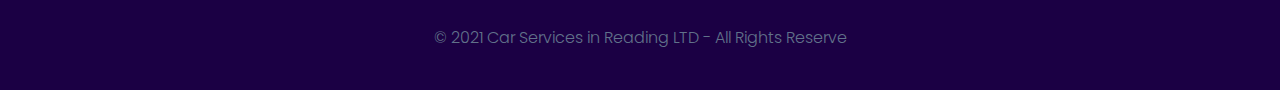
==== commit 75583632: "update" ====
--- a/about.html
+++ b/about.html
@@ -572,7 +572,7 @@
                       class="fa fa-instagram"></a> <a href="https://www.youtube.com/channel/UCj5peOCn-mwfKkOplGkrD4w"
 
                       class="fa fa-youtube"></a></span> </p>
-                <p> © 2021 Many Autos LTD - All Rights Reserve</p>
+                <p> © 2021 Car Services in Reading LTD - All Rights Reserve</p>
               </div>
               <div class="divider-20 d-none d-lg-block"></div>
             </div>
--- a/css/main.css
+++ b/css/main.css
@@ -21,7 +21,7 @@
 Background color for light section and font color in dark section: #ffffff
 Color for headings in light section and for background in dark section (.ds): #06182d
 Background color for light muted section (grey - .ls.ms): #f4f6f9
-Background color for dark muted section (.ds.ms): #543864
+Background color for dark muted section (.ds.ms): #1B0044
 Border colors for elements in light section (and .bordered elements): #61728a, rgba(0, 0, 0, 0.1)
 Background color for elements in light section (.hero-bg): #f5f5f5
 
@@ -98,7 +98,7 @@
 	width: 100%;
 }
 .sliderPriceClr{
-	color: #4F3B78;
+	color: #20615B;
 }
 
 ::-moz-selection {
@@ -260,7 +260,7 @@
 .ls strong,
 .ls.ms b,
 .ls.ms strong {
-	color: #543864;
+	color: #1B0044;
 }
 
 b,
@@ -269,11 +269,11 @@
 }
 
 label {
-	color: #543864;
+	color: #1B0044;
 }
 
 a {
-	color: #543864;
+	color: #1B0044;
 	text-decoration: none;
 	-webkit-transition: all 0.2s ease-in-out 0s;
 	transition: all 0.2s ease-in-out 0s;
@@ -381,7 +381,7 @@
 }
 
 table th {
-	color: #543864;
+	color: #1B0044;
 	font-weight: normal;
 	vertical-align: middle;
 }
@@ -534,7 +534,7 @@
 
 .list3 ul li:before,
 ul.list3 li:before {
-	color: #543864;
+	color: #1B0044;
 	content: "\f111";
 	font-family: "FontAwesome";
 	font-size: 5px;
@@ -643,8 +643,8 @@
 input[type="submit"],
 button {
 	background: transparent;
-	border: 1px solid #543864;
-	color: #543864;
+	border: 1px solid #1B0044;
+	color: #1B0044;
 	cursor: pointer;
 	font-size: 12px;
 	font-weight: 700;
@@ -701,7 +701,7 @@
 select option,
 .form-control option {
 	background-color: #fff;
-	color: #543864;
+	color: #1B0044;
 }
 
 .form-control-unstyled {
@@ -822,7 +822,7 @@
 }
 
 input[type="checkbox"] + label > a {
-	color: #543864;
+	color: #1B0044;
 }
 
 input[type="checkbox"] + label:before {
@@ -841,7 +841,7 @@
 }
 
 input[type="checkbox"]:checked + label:before {
-	color: #543864;
+	color: #1B0044;
 	content: "\f00c";
 }
 
@@ -881,7 +881,7 @@
 
 input[type="radio"]:checked + label:before {
 	background-clip: content-box;
-	background-color: #543864;
+	background-color: #1B0044;
 	padding: 3px;
 }
 
@@ -953,7 +953,7 @@
 }
 
 .nav-link {
-	color: #543864;
+	color: #1B0044;
 	padding: 17px 44px;
 }
 
@@ -1157,7 +1157,7 @@
 .dropdown .dropdown-menu label,
 .dropdown .dropdown-menu h3,
 .dropdown .dropdown-menu h4 {
-	color: #543864;
+	color: #1B0044;
 }
 
 .dropdown.show .dropdown-menu input {
@@ -1167,7 +1167,7 @@
 .dropdown-menu > li > a:focus,
 .dropdown-menu > li > a:hover {
 	background-color: transparent;
-	color: #543864;
+	color: #1B0044;
 }
 
 .dropdwon-menu-title {
@@ -1402,7 +1402,7 @@
 }
 
 .progress .progress-bar span {
-	color: #543864;
+	color: #1B0044;
 	font-size: 16px;
 	position: absolute;
 	right: 0;
@@ -2221,7 +2221,7 @@
 
 .flex-custom-nav .flex-custom-link {
 	bottom: 7px;
-	color: #543864;
+	color: #1B0044;
 	font-size: 12px;
 	margin: 0 8px;
 	position: relative;
@@ -3259,7 +3259,7 @@
 }
 
 .countdown-period {
-	color: #543864;
+	color: #1B0044;
 	display: block;
 	font-size: 12px;
 	font-weight: 700;
@@ -7747,7 +7747,7 @@
 }
 
 .s-overlay.ds:before {
-	background-color: #543864;
+	background-color: #1B0044;
 	opacity: 0.8;
 }
 
@@ -7757,7 +7757,7 @@
 }
 
 .s-overlay.ds.ms:before {
-	background-color: #543864;
+	background-color: #1B0044;
 	opacity: 0.9;
 }
 
@@ -7868,7 +7868,7 @@
 .gradientdarken-background:before {
 	background: -webkit-linear-gradient(top, transparent 0%, rgba(0, 0, 0, 0.4) 100%);
 	background: linear-gradient(to bottom, transparent 0%, rgba(0, 0, 0, 0.4) 100%);
-	filter: progid:DXImageTransform.Microsoft.gradient(startColorstr="#00000", endColorstr="#54386400", GradientType=0);
+	filter: progid:DXImageTransform.Microsoft.gradient(startColorstr="#00000", endColorstr="#1B004400", GradientType=0);
 }
 
 .gradientradial-background:before {
@@ -8543,7 +8543,7 @@
 
 .btn-secondary {
 	border-color: #61728a;
-	color: #543864;
+	color: #1B0044;
 }
 
 /*color background buttons*/
@@ -8573,7 +8573,7 @@
 
 .btn-maincolor2 {
 	background-color: #b14727;
-	color: #543864;
+	color: #1B0044;
 }
 
 .btn-maincolor2:hover {
@@ -8589,12 +8589,12 @@
 }
 
 .btn-darkgrey {
-	background-color: #543864;
+	background-color: #1B0044;
 }
 
 .btn-grey {
 	background-color: #f4f6f9;
-	color: #543864;
+	color: #1B0044;
 }
 
 .btn-grey:hover {
@@ -8623,7 +8623,7 @@
 
 .btn-outline-maincolor2:hover {
 	background-color: #b14727;
-	color: #543864 !important;
+	color: #1B0044 !important;
 }
 
 .btn-outline-maincolor3 {
@@ -8635,7 +8635,7 @@
 }
 
 .btn-outline-darkgrey {
-	border-color: #543864;
+	border-color: #1B0044;
 }
 
 .btn-outline-grey {
@@ -8747,22 +8747,22 @@
 
 .corner.ds.corner-mirror:before,
 .corner.ds:after {
-	border-bottom-color: #543864;
-	border-top-color: #543864;
+	border-bottom-color: #1B0044;
+	border-top-color: #1B0044;
 }
 
 .corner.ds.corner-inverse:after {
-	border-bottom-color: #543864;
+	border-bottom-color: #1B0044;
 }
 
 .corner.ds.ms.corner-mirror:before,
 .corner.ds.ms:after {
-	border-bottom-color: #543864;
-	border-top-color: #543864;
+	border-bottom-color: #1B0044;
+	border-top-color: #1B0044;
 }
 
 .corner.ds.ms.corner-inverse:after {
-	border-bottom-color: #543864;
+	border-bottom-color: #1B0044;
 }
 
 .corner.ds.bs.corner-mirror:before,
@@ -8819,7 +8819,7 @@
 .ls h4,
 .ls h5,
 .ls h6 {
-	color: #543864;
+	color: #1B0044;
 }
 
 .ls h1 a,
@@ -8845,11 +8845,11 @@
 .ls .btn-maincolor3:hover,
 .ls .btn-darkgrey:hover,
 .ls .btn-grey:hover {
-	color: #543864;
+	color: #1B0044;
 }
 
 .ls .btn-darkgrey:hover {
-	border-color: #543864;
+	border-color: #1B0044;
 }
 
 .ls .btn-outline-maincolor:hover,
@@ -8861,7 +8861,7 @@
 }
 
 .ls .btn-outline-darkgrey:hover {
-	background-color: #543864;
+	background-color: #1B0044;
 }
 
 .ls .btn-outline-grey:hover {
@@ -8960,11 +8960,11 @@
 
 .ls.ms .vertical-tabs .nav > li > a:hover,
 .ls.ms .vertical-tabs .nav > li.active > a {
-	background-color: #543864;
+	background-color: #1B0044;
 }
 
 .ls.ms .panel-title > a {
-	background-color: #543864;
+	background-color: #1B0044;
 }
 
 .ls.ms .panel-title > a.collapsed {
@@ -8977,7 +8977,7 @@
 
 .ls.ms .panel-title > a.collapsed:hover,
 .ls.ms .panel-title > a:hover {
-	background-color: #543864;
+	background-color: #1B0044;
 }
 
 .ls.ms .pagination a,
@@ -9003,7 +9003,7 @@
 */
 /* dark grey background section - .ds */
 .ds {
-	background-color: #543864;
+	background-color: #1B0044;
 	color: #fff;
 }
 
@@ -9013,7 +9013,7 @@
 
 /* dark background section - .ds.ms */
 .ds.ms {
-	background-color: #543864;
+	background-color: #1B0044;
 }
 
 /* dark section blue - .ds.bs */
@@ -9067,7 +9067,7 @@
 .ds .ls h4,
 .ds .ls h5,
 .ds .ls h6 {
-	color: #543864;
+	color: #1B0044;
 }
 
 .ds .ls h1 a,
@@ -9089,7 +9089,7 @@
 }
 
 .ds .ls a:not(.btn) {
-	color: #543864;
+	color: #1B0044;
 }
 
 .ds .ls a:not(.btn):hover {
@@ -9187,7 +9187,7 @@
 
 .ds .btn-darkgrey {
 	background-color: #fff;
-	color: #543864;
+	color: #1B0044;
 }
 
 .ds .btn-darkgrey:hover {
@@ -9209,7 +9209,7 @@
 
 .ds .btn-outline-darkgrey:hover {
 	background-color: #fff;
-	color: #543864;
+	color: #1B0044;
 }
 
 .ds .btn-outline-grey:hover {
@@ -9653,8 +9653,8 @@
 }
 
 .cs .color-darkgrey {
-	border-color: #543864;
-	color: #543864;
+	border-color: #1B0044;
+	color: #1B0044;
 }
 
 .cs .response,
@@ -9717,7 +9717,7 @@
 .cs .btn-maincolor {
 	background-color: #fff;
 	border-color: #fff;
-	color: #543864;
+	color: #1B0044;
 }
 
 .cs .btn-outline-maincolor {
@@ -9726,7 +9726,7 @@
 }
 
 .cs .btn-darkgrey:hover {
-	border-color: #543864;
+	border-color: #1B0044;
 }
 
 .cs .btn-maincolor:hover,
@@ -9751,7 +9751,7 @@
 }
 
 .cs a.fa.color-bg-icon:hover {
-	background-color: #543864;
+	background-color: #1B0044;
 }
 
 .cs.cs2 input[type="search"],
@@ -9799,7 +9799,7 @@
 }
 
 .cs .btn-action i {
-	color: #543864;
+	color: #1B0044;
 }
 
 .cs .btn-action:hover i {
@@ -10147,8 +10147,8 @@
 }
 
 .color-dark {
-	border-color: #543864;
-	color: #543864;
+	border-color: #1B0044;
+	color: #1B0044;
 }
 
 .color-grey {
@@ -10156,8 +10156,8 @@
 }
 
 .color-darkgrey {
-	border-color: #543864;
-	color: #543864;
+	border-color: #1B0044;
+	color: #1B0044;
 }
 
 .color-success {
@@ -10208,7 +10208,7 @@
 }
 
 .links-darkgrey a {
-	color: #543864;
+	color: #1B0044;
 }
 
 .links-darkgrey a:hover {
@@ -10232,7 +10232,7 @@
 }
 
 .bg-dark {
-	background-color: #543864;
+	background-color: #1B0044;
 }
 
 .bg-grey {
@@ -10245,7 +10245,7 @@
 }
 
 .bg-darkgrey {
-	background-color: #543864;
+	background-color: #1B0044;
 	color: #fff !important;
 }
 
@@ -10266,7 +10266,7 @@
 }
 
 [class*='bg-'] {
-	color: #543864;
+	color: #1B0044;
 }
 
 [class*='bg-'] a,
@@ -10276,7 +10276,7 @@
 [class*='bg-'] h4,
 [class*='bg-'] h5,
 [class*='bg-'] h6 {
-	color: #543864;
+	color: #1B0044;
 }
 
 /*padding for inline elements with theme backgrounds*/
@@ -11305,18 +11305,18 @@
 }
 
 .pricing-plan.plan1 {
-	background-color: #4F3B78;
+	background-color: #20615B;
 	background-image: url("../img/price-bg01.png");
 }
 
 .pricing-plan.plan2 {
-	background-color: #4F3B78;
+	background-color: #20615B;
 	background-image: url("../img/price-bg02.png");
 	background-position: bottom left;
 }
 
 .pricing-plan.plan3 {
-	background-color: #4F3B78;
+	background-color: #20615B;
 	background-image: url("../img/price-bg03.png");
 }
 
@@ -11599,7 +11599,7 @@
 }
 
 .filters a:hover {
-	color: #543864;
+	color: #1B0044;
 }
 
 .filters a.active {
@@ -11674,7 +11674,7 @@
 }
 
 .excerpt {
-	color: #543864;
+	color: #1B0044;
 	font-size: 20px;
 }
 
@@ -12200,7 +12200,7 @@
 .widget_nav_menu li a.active,
 .widget_meta li a.active,
 .widget_pages li a.active {
-	color: #543864;
+	color: #1B0044;
 	font-weight: 500;
 }
 
@@ -12308,7 +12308,7 @@
 }
 
 .widget_calendar caption {
-	background-color: #543864;
+	background-color: #1B0044;
 	color: #fff;
 	line-height: 1;
 	padding: 22px 0 22px;
@@ -12317,7 +12317,7 @@
 
 .widget_calendar thead {
 	background-color: #b14727;
-	color: #543864;
+	color: #1B0044;
 }
 
 .widget_calendar thead th {
@@ -12461,7 +12461,7 @@
 }
 
 .widget_rss .rss-date {
-	color: #543864;
+	color: #1B0044;
 	display: block;
 	font-size: 12px;
 	font-weight: 700;
@@ -12654,7 +12654,7 @@
 
 .apsc-theme-4 .apsc-each-profile a {
 	border: 1px solid rgba(97, 114, 138, 0.2);
-	color: #543864 !important;
+	color: #1B0044 !important;
 	color: #fff;
 	display: block;
 	font-size: 16px;
@@ -14747,12 +14747,12 @@
 }
 
 a.color-bg-icon {
-	background-color: #543864;
+	background-color: #1B0044;
 	color: #fff;
 }
 
 a.fa.color-icon:hover {
-	color: #543864;
+	color: #1B0044;
 }
 
 a.fa.bg-icon:hover {
@@ -14765,7 +14765,7 @@
 }
 
 a.color-icon:hover {
-	color: #543864;
+	color: #1B0044;
 }
 
 a.color-icon.border-icon:hover {
@@ -15258,7 +15258,7 @@
 
 	.cs .sf-menu > li > a:hover,
 	.cs .sf-menu > li.active > a {
-		color: #543864;
+		color: #1B0044;
 	}
 
 	.ds .sf-menu > li > a {
@@ -15271,7 +15271,7 @@
 	}
 
 	.ls .sf-menu > li > a {
-		color: #543864;
+		color: #1B0044;
 	}
 
 	.ls .sf-menu > li > a:hover,
@@ -15404,7 +15404,7 @@
 .ls .toggle_menu span,
 .ls .toggle_menu span:before,
 .ls .toggle_menu span:after {
-	background-color: #543864;
+	background-color: #1B0044;
 }
 
 .page_toplogo .toggle_menu {
@@ -15577,7 +15577,7 @@
 	}
 
 	.top-nav .sf-menu a {
-		color: #543864;
+		color: #1B0044;
 		display: block;
 		padding: 10px 10px;
 		z-index: 2;
@@ -15623,7 +15623,7 @@
 	}
 
 	.sf-arrows .sf-with-ul + .sf-menu-item-mobile-toggler:after {
-		color: #543864;
+		color: #1B0044;
 		content: "\f105";
 		font-family: "FontAwesome";
 	}
@@ -16273,7 +16273,7 @@
 #search_modal .form-control {
 	background-color: transparent;
 	border: none;
-	color: #543864;
+	color: #1B0044;
 	font-size: 20px;
 	height: 40px;
 	max-width: none;
@@ -16300,7 +16300,7 @@
 }
 
 #search_modal .btn {
-	color: #543864;
+	color: #1B0044;
 	font-size: 0;
 	margin: 6px 10px 0 0;
 	padding: 0;
@@ -16308,13 +16308,13 @@
 }
 
 #search_modal .btn:before {
-	color: #543864;
+	color: #1B0044;
 	font-size: 18px;
 }
 
 #search_modal .close {
 	border-radius: 50%;
-	color: #543864;
+	color: #1B0044;
 	font-size: 30px;
 	height: 40px;
 	line-height: 40px;
@@ -17402,7 +17402,7 @@
 }
 
 .cat-links a:hover {
-	background-color: #543864;
+	background-color: #1B0044;
 }
 
 .entry-footer .edit-link,
@@ -17790,7 +17790,7 @@
 }
 
 .post.format-link .entry-content a:hover {
-	color: #543864;
+	color: #1B0044;
 }
 
 .post.format-aside,
@@ -18991,7 +18991,7 @@
 }
 
 .service-btn:hover {
-	color: #543864;
+	color: #1B0044;
 }
 
 @media (max-width: 991px) {
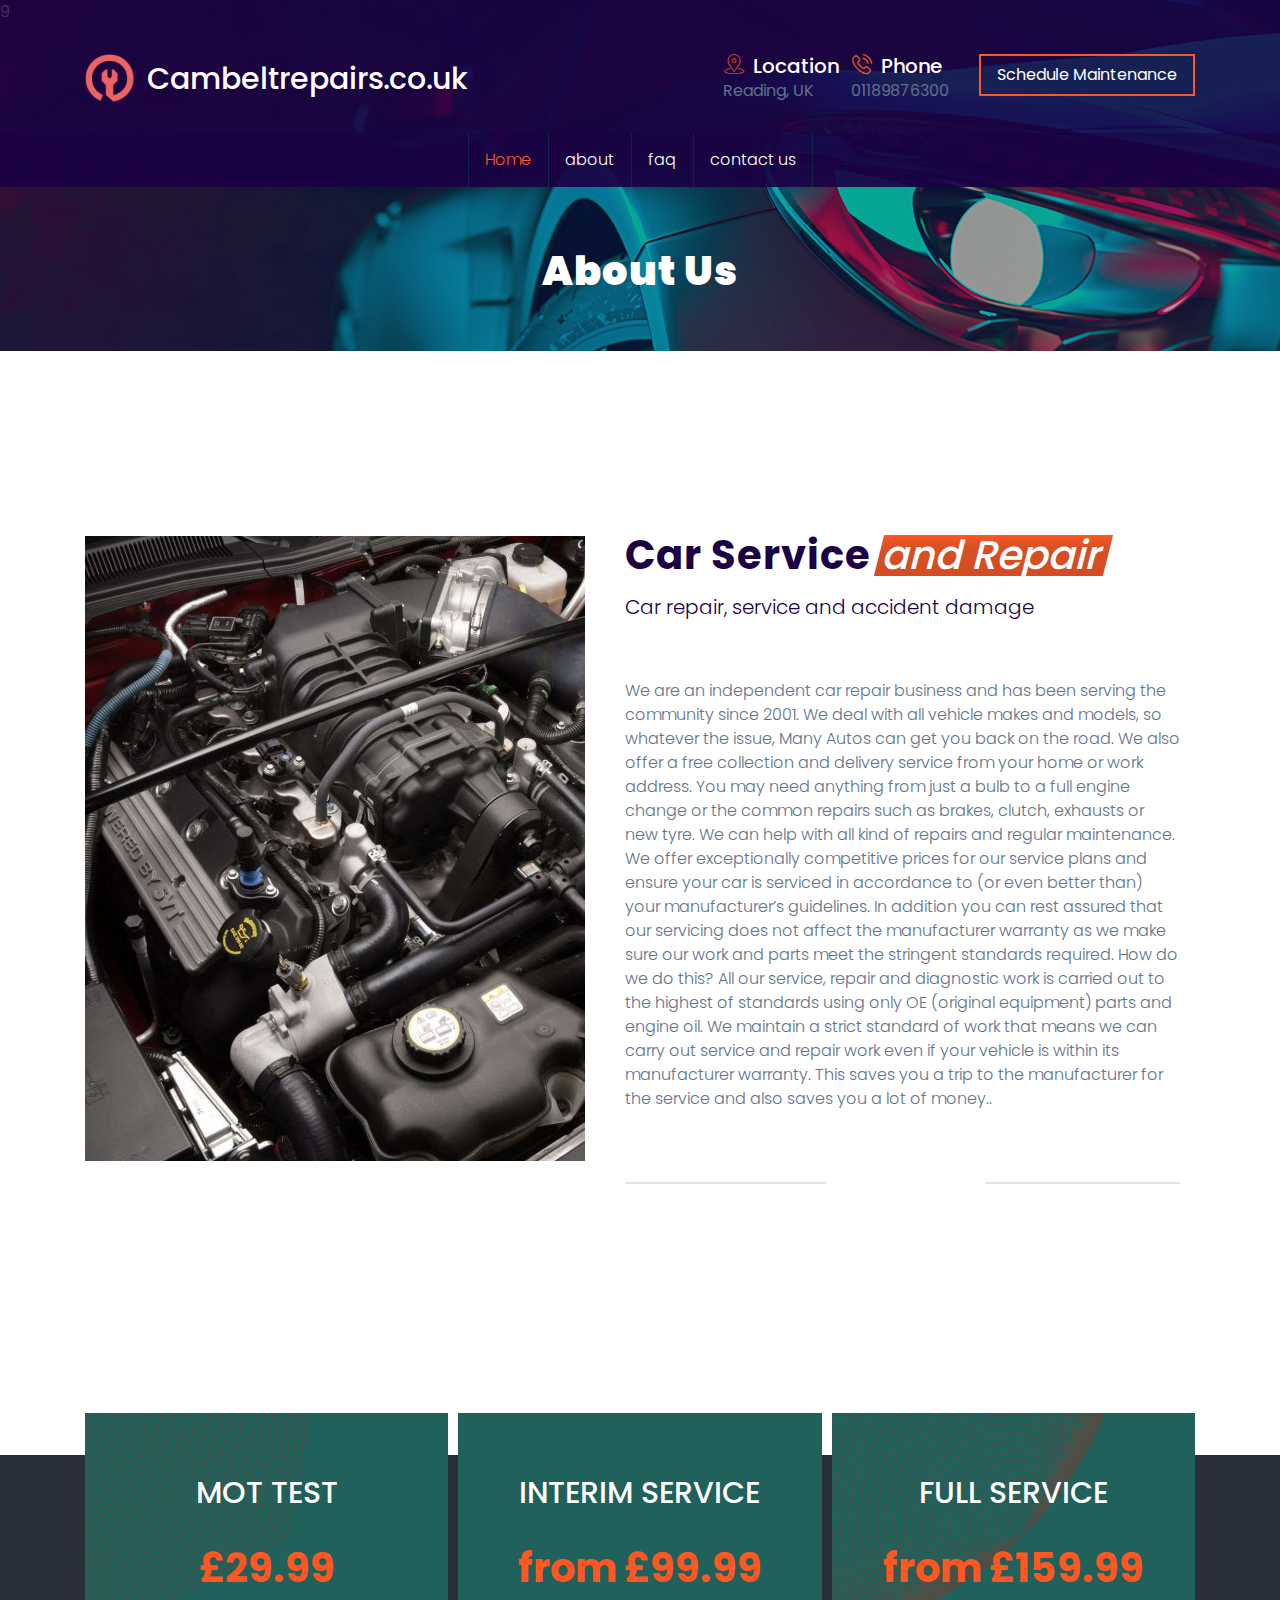
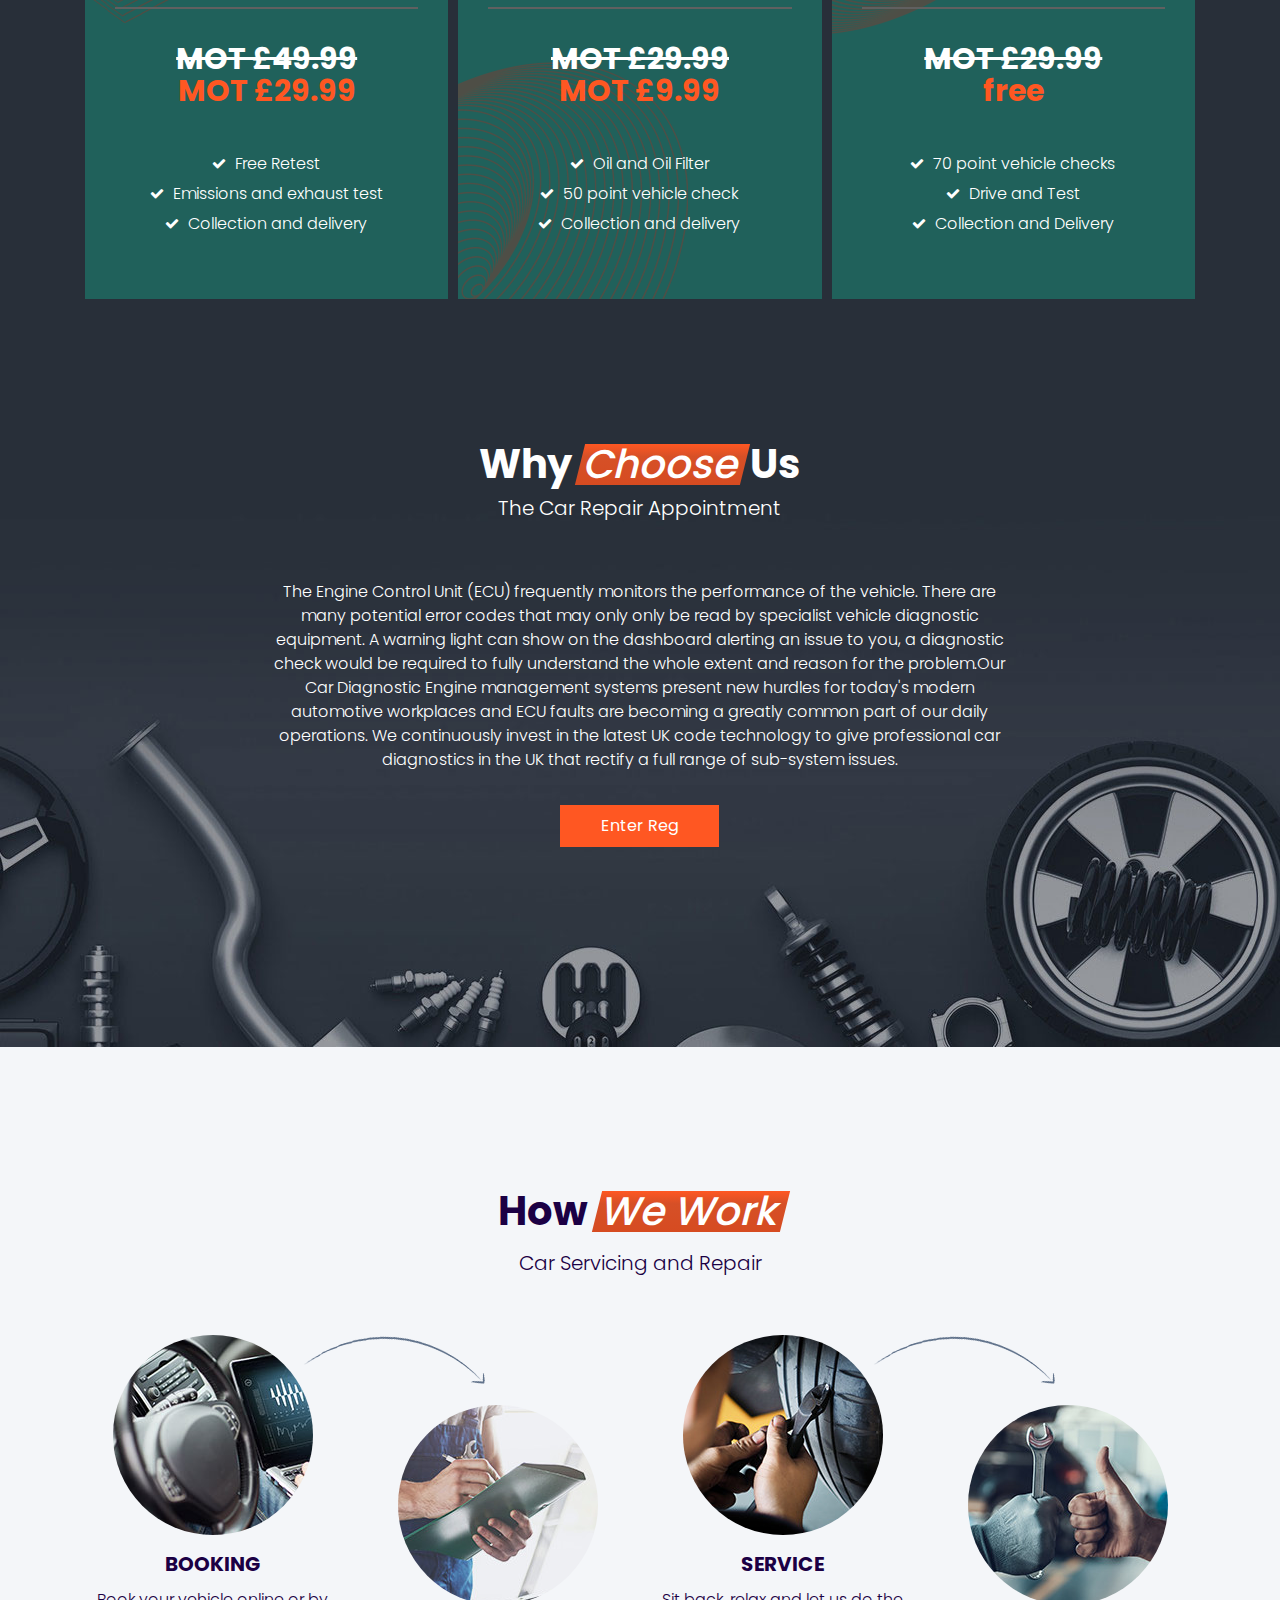
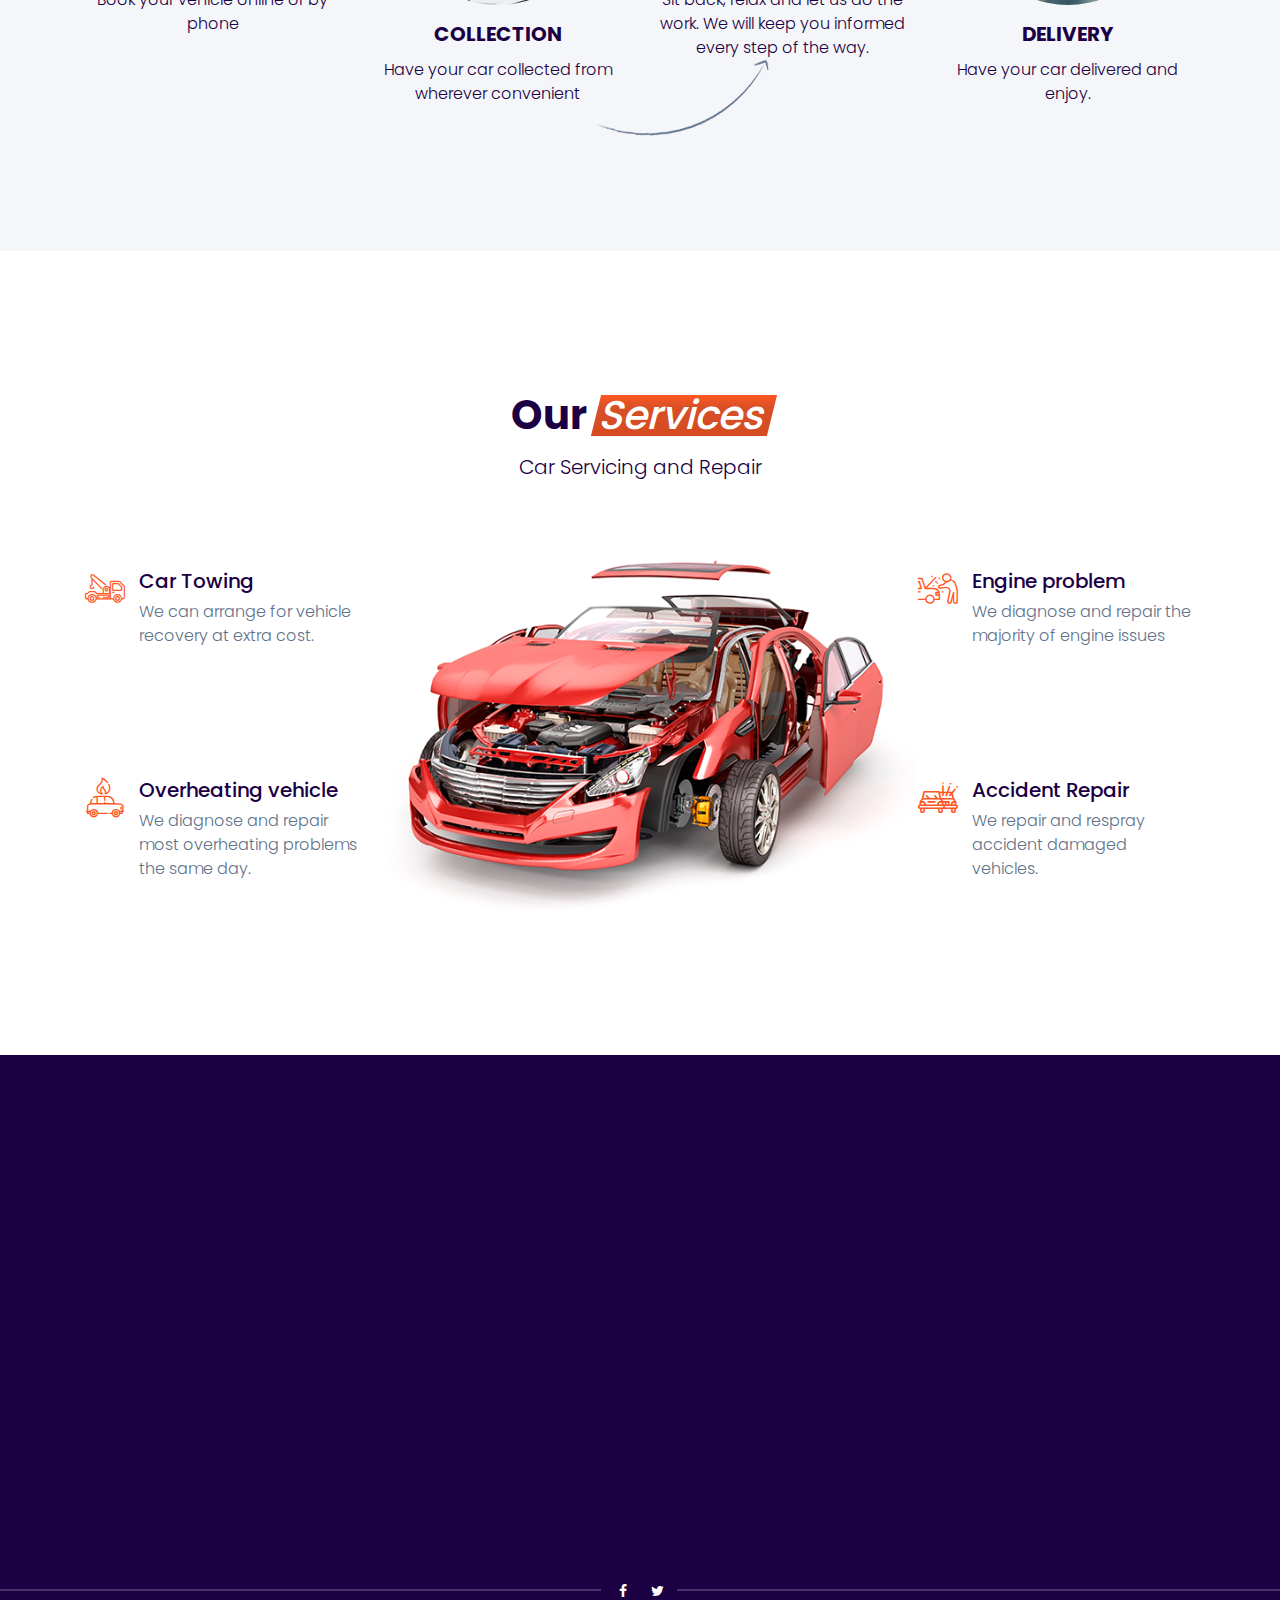
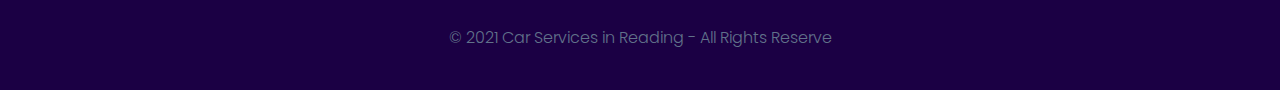
==== commit 2dd504e3: "update links" ====
--- a/about.html
+++ b/about.html
@@ -563,16 +563,12 @@
             <div class="row align-items-center">
               <div class="divider-20 d-none d-lg-block"></div>
               <div class="col-md-12 text-center">
-                <p class="social-icons with-border"> <span><a href="https://www.facebook.com/manyautoslimited/"
-
-                      class="fa fa-facebook-f"></a> <a href="https://twitter.com/manyautos"
-
-                      class="fa fa-twitter"></a> <a href="https://www.instagram.com/manyauto/"
-
-                      class="fa fa-instagram"></a> <a href="https://www.youtube.com/channel/UCj5peOCn-mwfKkOplGkrD4w"
-
-                      class="fa fa-youtube"></a></span> </p>
-                <p> © 2021 Car Services in Reading LTD - All Rights Reserve</p>
+                <p class="social-icons with-border"> <span><a href="https://www.facebook.com/carservicesinreading"
+
+                      class="fa fa-facebook-f"></a> <a href="https://twitter.com/carservices12"
+
+                      class="fa fa-twitter"></a> </span> </p>
+                <p> © 2021 Car Services in Reading - All Rights Reserve</p>
               </div>
               <div class="divider-20 d-none d-lg-block"></div>
             </div>
